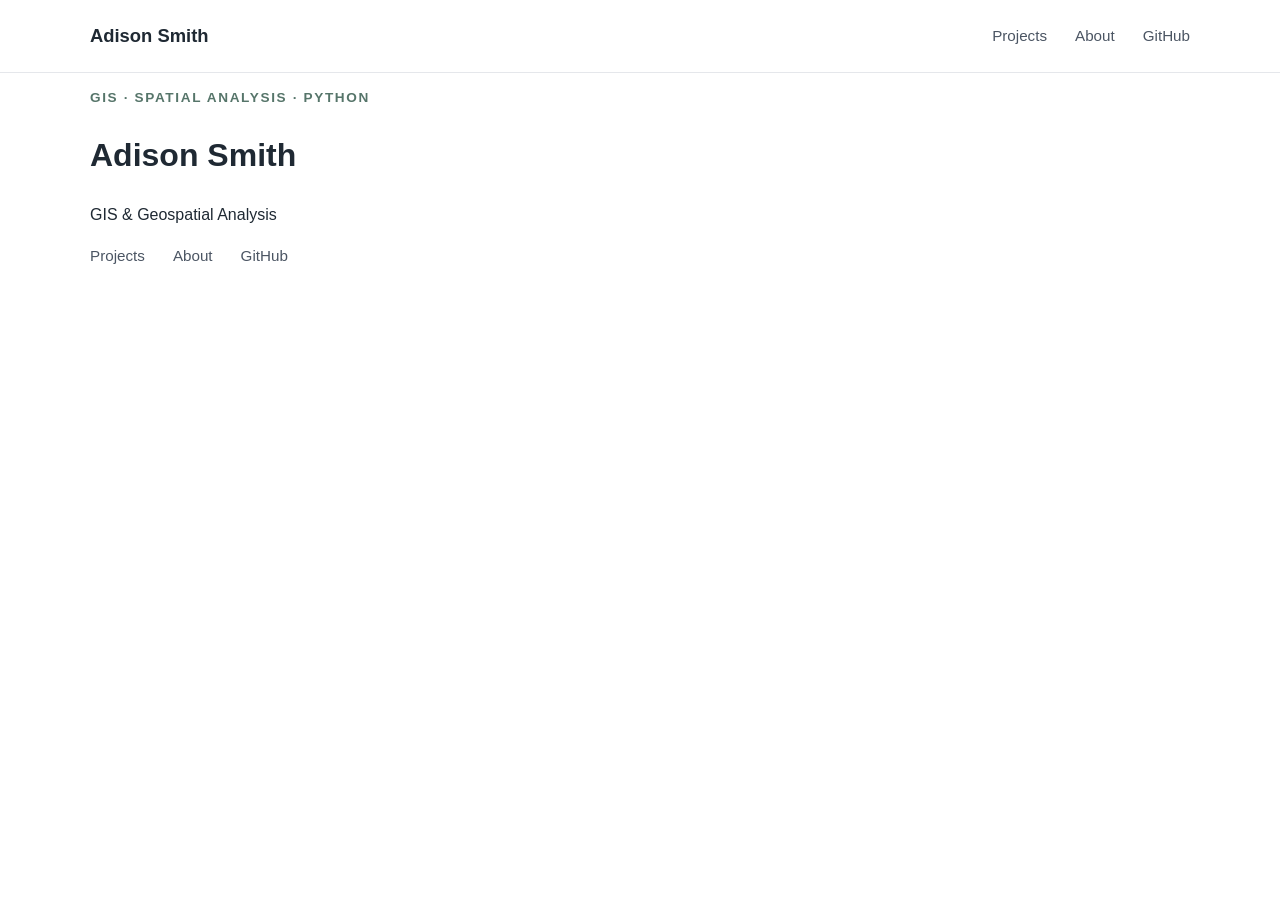
==== index.html @ 591f4def "Update index.html" ====
<!DOCTYPE html>
<html lang="en">

<head>
    <meta charset="UTF-8">
    <meta name="viewport" content="width=device-width, initial-scale=1.0">
    <meta name="description" content="Adison Smith GIS portfolio">
    <title>Adison Smith | GIS Portfolio</title>
    <link rel="stylesheet" href="style.css">
</head>

<body>

    <header class="site-header">
        <div class="container nav">

            <a href="index.html" class="logo">Adison Smith</a>

            <nav>
                <a href="projects.html">Projects</a>
                <a href="about.html">About</a>
                <a href="https://github.com/adisonsmith" target="_blank">GitHub</a>
            </nav>

        </div>
    </header>


    <main class="home">

        <div class="container home-content">

            <p class="eyebrow">
                GIS · Spatial Analysis · Python
            </p>

            <h1>
                Adison Smith
            </h1>

            <p class="home-title">
                GIS & Geospatial Analysis
            </p>

            <nav class="home-nav">
                <a href="projects.html">Projects</a>
                <a href="about.html">About</a>
                <a href="https://github.com/adisonsmith" target="_blank">GitHub</a>
            </nav>

        </div>

    </main>

</body>
</html>
---- style.css ----
/* ------------------------------
   BASIC RESET
------------------------------ */

* {
    box-sizing: border-box;
}

html {
    scroll-behavior: smooth;
}

body {
    margin: 0;
    font-family:
        -apple-system,
        BlinkMacSystemFont,
        "Segoe UI",
        Roboto,
        Helvetica,
        Arial,
        sans-serif;

    color: #1f2933;
    background: #ffffff;
    line-height: 1.6;
}

a {
    color: inherit;
}


/* ------------------------------
   LAYOUT
------------------------------ */

.container {
    width: min(1100px, 90%);
    margin: 0 auto;
}


/* ------------------------------
   HEADER
------------------------------ */

.site-header {
    border-bottom: 1px solid #e5e7eb;
    background: white;
}

.nav {
    min-height: 72px;

    display: flex;
    align-items: center;
    justify-content: space-between;
}

.logo {
    font-size: 1.15rem;
    font-weight: 700;
    text-decoration: none;
}

nav {
    display: flex;
    gap: 28px;
}

nav a {
    text-decoration: none;
    font-size: 0.95rem;
    color: #4b5563;
}

nav a:hover {
    color: #111827;
}


/* ------------------------------
   HERO
------------------------------ */

.hero {
    padding: 110px 0 120px;
    background: #f7f9fa;
}

.hero-content {
    max-width: 820px;
}

.eyebrow {
    margin-bottom: 15px;

    font-size: 0.85rem;
    font-weight: 700;
    letter-spacing: 0.12em;
    text-transform: uppercase;

    color: #56756a;
}

.hero h1 {
    margin: 0 0 25px;

    font-size: clamp(3rem, 8vw, 5.5rem);
    line-height: 1;
    letter-spacing: -0.04em;

    color: #17221e;
}

.hero-description {
    max-width: 700px;

    margin-bottom: 35px;

    font-size: 1.3rem;

    color: #53615c;
}

.hero-buttons {
    display: flex;
    flex-wrap: wrap;
    gap: 12px;
}


/* ------------------------------
   BUTTONS
------------------------------ */

.button {
    display: inline-block;

    padding: 12px 20px;

    border-radius: 6px;

    text-decoration: none;
    font-weight: 600;

    transition: 0.2s;
}

.primary-button {
    background: #294c40;
    color: white;
}

.primary-button:hover {
    background: #1d3930;
}

.secondary-button {
    border: 1px solid #cbd5d1;
    background: white;
}

.secondary-button:hover {
    background: #f1f5f3;
}


/* ------------------------------
   PROJECTS
------------------------------ */

.projects-section {
    padding: 100px 0;
}

.section-label {
    margin-bottom: 8px;

    font-size: 0.8rem;
    font-weight: 700;

    letter-spacing: 0.12em;
    text-transform: uppercase;

    color: #56756a;
}

.projects-section h2,
.about-section h2 {
    margin-top: 0;
    margin-bottom: 45px;

    font-size: 2.5rem;
    line-height: 1.15;
}

.project-grid {
    display: grid;

    grid-template-columns:
        repeat(2, minmax(0, 1fr));

    gap: 32px;
}

.project-card {
    overflow: hidden;

    border: 1px solid #e2e8e5;
    border-radius: 10px;

    background: white;

    transition:
        transform 0.2s,
        box-shadow 0.2s;
}

.project-card:hover {
    transform: translateY(-4px);

    box-shadow:
        0 12px 30px
        rgba(0, 0, 0, 0.08);
}

.project-image {
    width: 100%;
    aspect-ratio: 16 / 9;

    display: flex;
    align-items: center;
    justify-content: center;
}

.placeholder {
    background: #e8efec;
    color: #72827b;

    font-weight: 600;
}

.project-content {
    padding: 28px;
}

.project-type {
    margin: 0 0 10px;

    font-size: 0.78rem;
    font-weight: 700;

    letter-spacing: 0.05em;
    text-transform: uppercase;

    color: #638174;
}

.project-card h3 {
    margin: 0 0 12px;

    font-size: 1.45rem;
}

.project-card p {
    color: #5b665f;
}

.project-link {
    display: inline-block;
    margin-top: 10px;

    color: #294c40;

    text-decoration: none;
    font-weight: 700;
}

.project-link:hover {
    text-decoration: underline;
}


/* ------------------------------
   ABOUT
------------------------------ */

.about-section {
    padding: 100px 0;

    background: #f7f9fa;
}

.about-grid {
    display: grid;

    grid-template-columns:
        1fr 1.5fr;

    gap: 80px;
}

.about-text {
    font-size: 1.15rem;
}

.about-text p:first-child {
    margin-top: 0;
}


/* ------------------------------
   FOOTER
------------------------------ */

footer {
    padding: 35px 0;

    border-top: 1px solid #e5e7eb;
}

.footer-content {
    display: flex;
    justify-content: space-between;

    font-size: 0.9rem;

    color: #6b7280;
}

.footer-content a {
    text-decoration: none;
}

.footer-content a:hover {
    text-decoration: underline;
}


/* ------------------------------
   MOBILE
------------------------------ */

@media (max-width: 700px) {

    .nav {
        flex-direction: column;
        align-items: flex-start;

        padding: 20px 0;
        gap: 15px;
    }

    nav {
        gap: 18px;
    }

    .hero {
        padding: 75px 0 85px;
    }

    .hero h1 {
        font-size: 3.4rem;
    }

    .hero-description {
        font-size: 1.1rem;
    }

    .project-grid {
        grid-template-columns: 1fr;
    }

    .about-grid {
        grid-template-columns: 1fr;
        gap: 10px;
    }

    .footer-content {
        flex-direction: column;
        gap: 8px;
    }

}
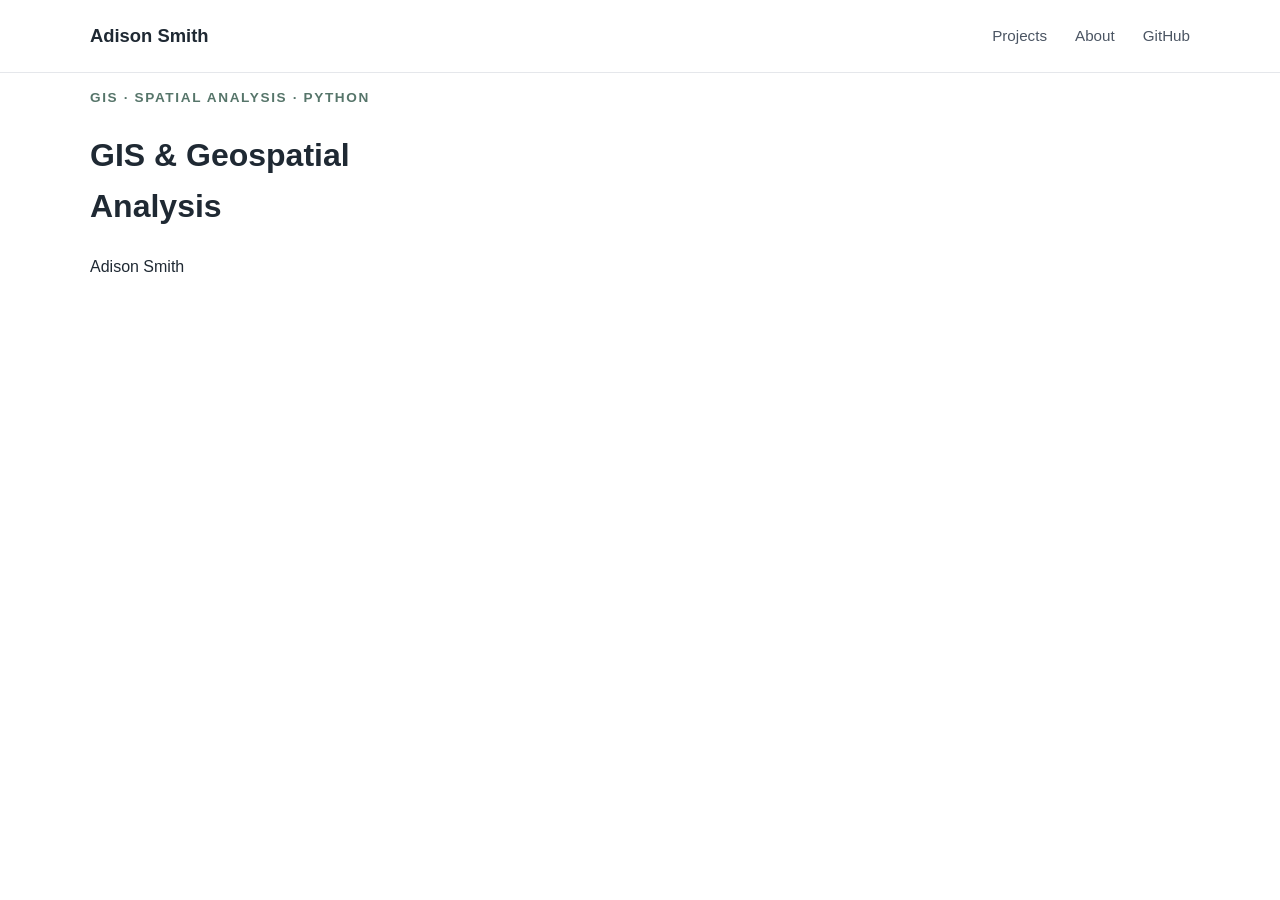
==== commit 9d5b25e8: "Update index.html" ====
--- a/index.html
+++ b/index.html
@@ -4,8 +4,10 @@
 <head>
     <meta charset="UTF-8">
     <meta name="viewport" content="width=device-width, initial-scale=1.0">
-    <meta name="description" content="Adison Smith GIS portfolio">
+    <meta name="description" content="Adison Smith GIS Portfolio">
+
     <title>Adison Smith | GIS Portfolio</title>
+
     <link rel="stylesheet" href="style.css">
 </head>
 
@@ -14,9 +16,11 @@
     <header class="site-header">
         <div class="container nav">
 
-            <a href="index.html" class="logo">Adison Smith</a>
+            <a href="index.html" class="logo">
+                Adison Smith
+            </a>
 
-            <nav>
+            <nav class="main-nav">
                 <a href="projects.html">Projects</a>
                 <a href="about.html">About</a>
                 <a href="https://github.com/adisonsmith" target="_blank">GitHub</a>
@@ -26,31 +30,27 @@
     </header>
 
 
-    <main class="home">
+    <main class="landing">
 
-        <div class="container home-content">
+        <div class="container landing-content">
 
             <p class="eyebrow">
-                GIS · Spatial Analysis · Python
+                GIS · SPATIAL ANALYSIS · PYTHON
             </p>
 
             <h1>
-                Adison Smith
+                GIS & Geospatial<br>
+                Analysis
             </h1>
 
-            <p class="home-title">
-                GIS & Geospatial Analysis
+            <p class="landing-description">
+                Adison Smith
             </p>
-
-            <nav class="home-nav">
-                <a href="projects.html">Projects</a>
-                <a href="about.html">About</a>
-                <a href="https://github.com/adisonsmith" target="_blank">GitHub</a>
-            </nav>
 
         </div>
 
     </main>
 
 </body>
+
 </html>
--- a/style.css
+++ b/style.css
@@ -384,3 +384,53 @@
     }
 
 }
+/* ------------------------------
+   HOME PAGE
+------------------------------ */
+
+.home {
+    min-height: calc(100vh - 73px);
+
+    display: flex;
+    align-items: center;
+
+    background: #f7f9fa;
+}
+
+.home-content {
+    max-width: 900px;
+}
+
+.home h1 {
+    margin: 0;
+
+    font-size: clamp(4rem, 10vw, 7rem);
+    line-height: 0.95;
+    letter-spacing: -0.05em;
+
+    color: #17221e;
+}
+
+.home-title {
+    margin: 22px 0 45px;
+
+    font-size: 1.5rem;
+    color: #53615c;
+}
+
+.home-nav {
+    display: flex;
+    gap: 30px;
+}
+
+.home-nav a {
+    font-size: 1.1rem;
+    font-weight: 600;
+
+    color: #294c40;
+    text-decoration: none;
+}
+
+.home-nav a:hover {
+    text-decoration: underline;
+}
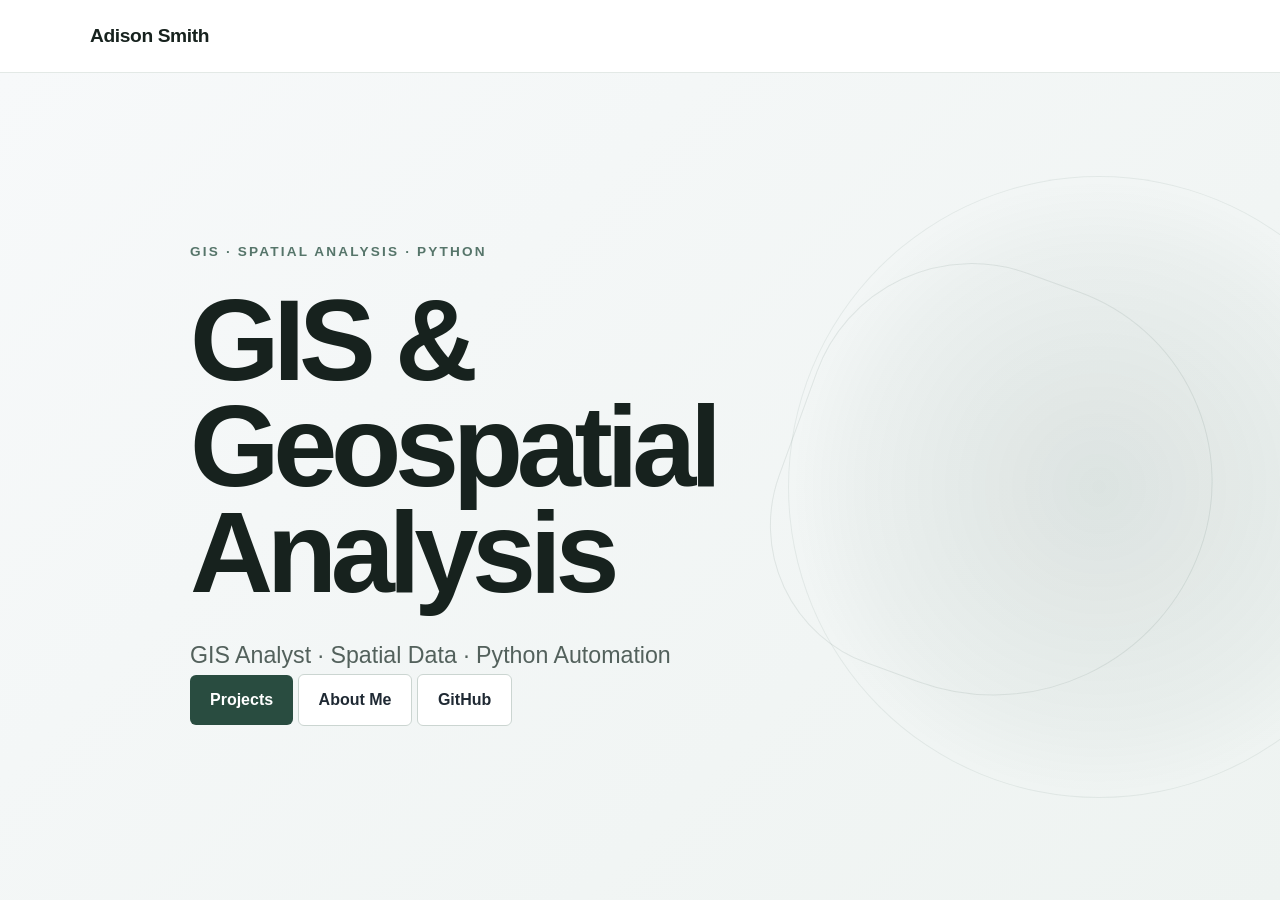
==== commit d88ee7b5: "Update index.html" ====
--- a/index.html
+++ b/index.html
@@ -4,29 +4,30 @@
 <head>
     <meta charset="UTF-8">
     <meta name="viewport" content="width=device-width, initial-scale=1.0">
-    <meta name="description" content="Adison Smith GIS Portfolio">
+
+    <meta
+        name="description"
+        content="Adison Smith GIS and geospatial analysis portfolio"
+    >
 
     <title>Adison Smith | GIS Portfolio</title>
 
     <link rel="stylesheet" href="style.css">
 </head>
 
+
 <body>
 
     <header class="site-header">
+
         <div class="container nav">
 
             <a href="index.html" class="logo">
                 Adison Smith
             </a>
 
-            <nav class="main-nav">
-                <a href="projects.html">Projects</a>
-                <a href="about.html">About</a>
-                <a href="https://github.com/adisonsmith" target="_blank">GitHub</a>
-            </nav>
+        </div>
 
-        </div>
     </header>
 
 
@@ -44,13 +45,41 @@
             </h1>
 
             <p class="landing-description">
-                Adison Smith
+                GIS Analyst · Spatial Data · Python Automation
             </p>
+
+
+            <div class="landing-buttons">
+
+                <a
+                    href="projects.html"
+                    class="button primary-button"
+                >
+                    Projects
+                </a>
+
+                <a
+                    href="about.html"
+                    class="button secondary-button"
+                >
+                    About Me
+                </a>
+
+                <a
+                    href="https://github.com/adisonsmith"
+                    target="_blank"
+                    class="button secondary-button"
+                >
+                    GitHub
+                </a>
+
+            </div>
 
         </div>
 
     </main>
 
+
 </body>
 
 </html>
--- a/style.css
+++ b/style.css
@@ -385,52 +385,184 @@
 
 }
 /* ------------------------------
-   HOME PAGE
------------------------------- */
-
-.home {
+   LANDING PAGE
+------------------------------ */
+
+.landing {
     min-height: calc(100vh - 73px);
-
     display: flex;
     align-items: center;
-
-    background: #f7f9fa;
-}
-
-.home-content {
+    position: relative;
+    overflow: hidden;
+    background:
+        linear-gradient(
+            135deg,
+            #f7f9fa 0%,
+            #eef3f1 100%
+        );
+}
+
+.landing::after {
+    content: "";
+    position: absolute;
+
+    width: 620px;
+    height: 620px;
+
+    right: -130px;
+    top: 50%;
+    transform: translateY(-50%);
+
+    border-radius: 50%;
+
+    background:
+        radial-gradient(
+            circle at center,
+            rgba(41, 76, 64, 0.10),
+            rgba(41, 76, 64, 0.03) 55%,
+            transparent 70%
+        );
+
+    border: 1px solid rgba(41, 76, 64, 0.08);
+}
+
+.landing::before {
+    content: "";
+
+    position: absolute;
+    width: 420px;
+    height: 420px;
+
+    right: 70px;
+    top: 50%;
+    transform: translateY(-50%) rotate(20deg);
+
+    border: 1px solid rgba(41, 76, 64, 0.14);
+    border-radius: 45% 55% 60% 40%;
+
+    opacity: 0.7;
+}
+
+.landing-content {
+    position: relative;
+    z-index: 2;
+
     max-width: 900px;
-}
-
-.home h1 {
+
+    padding-top: 20px;
+    padding-bottom: 40px;
+}
+
+.landing .eyebrow {
+    margin-bottom: 24px;
+
+    font-size: 0.85rem;
+    font-weight: 700;
+
+    letter-spacing: 0.16em;
+
+    color: #56756a;
+}
+
+.landing h1 {
     margin: 0;
 
-    font-size: clamp(4rem, 10vw, 7rem);
-    line-height: 0.95;
-    letter-spacing: -0.05em;
+    max-width: 780px;
+
+    font-size: clamp(4.5rem, 9vw, 7.5rem);
+    line-height: 0.92;
+    letter-spacing: -0.055em;
 
     color: #17221e;
 }
 
-.home-title {
-    margin: 22px 0 45px;
-
-    font-size: 1.5rem;
+.landing-description {
+    margin-top: 32px;
+    margin-bottom: 0;
+
+    font-size: 1.45rem;
+    font-weight: 500;
+
     color: #53615c;
 }
 
-.home-nav {
-    display: flex;
-    gap: 30px;
-}
-
-.home-nav a {
-    font-size: 1.1rem;
-    font-weight: 600;
-
-    color: #294c40;
-    text-decoration: none;
-}
-
-.home-nav a:hover {
-    text-decoration: underline;
-}
+
+/* ------------------------------
+   HEADER IMPROVEMENTS
+------------------------------ */
+
+.site-header {
+    position: relative;
+    z-index: 10;
+
+    border-bottom: 1px solid #e3e9e6;
+
+    background: rgba(255, 255, 255, 0.92);
+}
+
+.logo {
+    font-size: 1.2rem;
+    font-weight: 750;
+    letter-spacing: -0.02em;
+
+    color: #17221e;
+}
+
+.main-nav a {
+    position: relative;
+
+    font-size: 0.95rem;
+    font-weight: 500;
+
+    color: #46534e;
+}
+
+.main-nav a::after {
+    content: "";
+
+    position: absolute;
+
+    left: 0;
+    bottom: -6px;
+
+    width: 0;
+    height: 2px;
+
+    background: #294c40;
+
+    transition: width 0.2s ease;
+}
+
+.main-nav a:hover::after {
+    width: 100%;
+}
+
+
+/* ------------------------------
+   MOBILE LANDING PAGE
+------------------------------ */
+
+@media (max-width: 700px) {
+
+    .landing {
+        align-items: flex-start;
+        padding-top: 90px;
+    }
+
+    .landing h1 {
+        font-size: clamp(3.8rem, 18vw, 5.5rem);
+    }
+
+    .landing::after {
+        width: 380px;
+        height: 380px;
+
+        right: -210px;
+        top: 65%;
+    }
+
+    .landing::before {
+        display: none;
+    }
+
+}
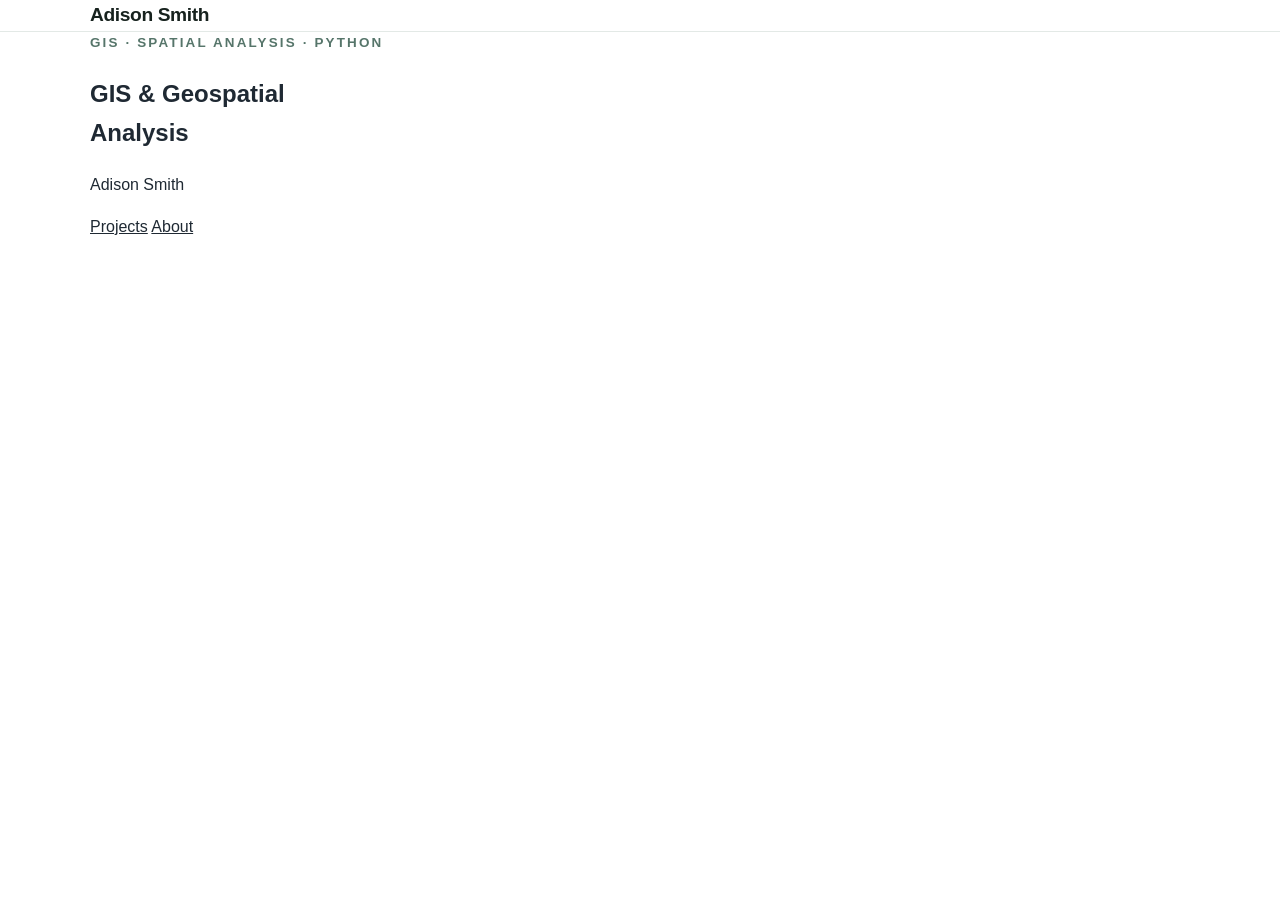
==== commit a57e67b9: "Update index.html" ====
--- a/index.html
+++ b/index.html
@@ -30,10 +30,13 @@
 
     </header>
 
+<main>
 
-    <main class="landing">
+    <section class="home-hero">
 
-        <div class="container landing-content">
+        <div class="home-hero-overlay"></div>
+
+        <div class="container home-hero-content">
 
             <p class="eyebrow">
                 GIS · SPATIAL ANALYSIS · PYTHON
@@ -44,40 +47,20 @@
                 Analysis
             </h1>
 
-            <p class="landing-description">
-                GIS Analyst · Spatial Data · Python Automation
+            <p class="home-name">
+                Adison Smith
             </p>
 
-
-            <div class="landing-buttons">
-
-                <a
-                    href="projects.html"
-                    class="button primary-button"
-                >
-                    Projects
-                </a>
-
-                <a
-                    href="about.html"
-                    class="button secondary-button"
-                >
-                    About Me
-                </a>
-
-                <a
-                    href="https://github.com/adisonsmith"
-                    target="_blank"
-                    class="button secondary-button"
-                >
-                    GitHub
-                </a>
-
-            </div>
+            <nav class="home-nav">
+                <a href="projects.html">Projects</a>
+                <a href="about.html">About</a>
+            </nav>
 
         </div>
 
-    </main>
+    </section>
+
+</main>
 
 
 </body>
--- a/style.css
+++ b/style.css
@@ -1,6 +1,6 @@
-/* ------------------------------
-   BASIC RESET
------------------------------- */
+/* ----------------------------------
+   RESET
+---------------------------------- */
 
 * {
     box-sizing: border-box;
@@ -12,6 +12,7 @@
 
 body {
     margin: 0;
+
     font-family:
         -apple-system,
         BlinkMacSystemFont,
@@ -23,6 +24,7 @@
 
     color: #1f2933;
     background: #ffffff;
+
     line-height: 1.6;
 }
 
@@ -31,9 +33,9 @@
 }
 
 
-/* ------------------------------
-   LAYOUT
------------------------------- */
+/* ----------------------------------
+   GENERAL LAYOUT
+---------------------------------- */
 
 .container {
     width: min(1100px, 90%);
@@ -41,17 +43,18 @@
 }
 
 
-/* ------------------------------
+/* ----------------------------------
    HEADER
------------------------------- */
+---------------------------------- */
 
 .site-header {
-    border-bottom: 1px solid #e5e7eb;
-    background: white;
-}
-
-.nav {
-    min-height: 72px;
+    border-bottom: 1px solid #e3e9e6;
+
+    background: rgba(255, 255, 255, 0.96);
+}
+
+.header-inner {
+    min-height: 74px;
 
     display: flex;
     align-items: center;
@@ -59,341 +62,79 @@
 }
 
 .logo {
-    font-size: 1.15rem;
+    font-size: 1.2rem;
     font-weight: 700;
+
+    letter-spacing: -0.02em;
+
     text-decoration: none;
-}
-
-nav {
-    display: flex;
-    gap: 28px;
-}
-
-nav a {
-    text-decoration: none;
-    font-size: 0.95rem;
-    color: #4b5563;
-}
-
-nav a:hover {
-    color: #111827;
-}
-
-
-/* ------------------------------
-   HERO
------------------------------- */
-
-.hero {
-    padding: 110px 0 120px;
-    background: #f7f9fa;
-}
-
-.hero-content {
-    max-width: 820px;
-}
-
-.eyebrow {
-    margin-bottom: 15px;
-
-    font-size: 0.85rem;
-    font-weight: 700;
-    letter-spacing: 0.12em;
-    text-transform: uppercase;
-
-    color: #56756a;
-}
-
-.hero h1 {
-    margin: 0 0 25px;
-
-    font-size: clamp(3rem, 8vw, 5.5rem);
-    line-height: 1;
-    letter-spacing: -0.04em;
 
     color: #17221e;
 }
 
-.hero-description {
-    max-width: 700px;
-
-    margin-bottom: 35px;
-
-    font-size: 1.3rem;
-
-    color: #53615c;
-}
-
-.hero-buttons {
-    display: flex;
-    flex-wrap: wrap;
-    gap: 12px;
-}
-
-
-/* ------------------------------
-   BUTTONS
------------------------------- */
-
-.button {
-    display: inline-block;
-
-    padding: 12px 20px;
-
-    border-radius: 6px;
-
-    text-decoration: none;
-    font-weight: 600;
-
-    transition: 0.2s;
-}
-
-.primary-button {
-    background: #294c40;
-    color: white;
-}
-
-.primary-button:hover {
-    background: #1d3930;
-}
-
-.secondary-button {
-    border: 1px solid #cbd5d1;
-    background: white;
-}
-
-.secondary-button:hover {
-    background: #f1f5f3;
-}
-
-
-/* ------------------------------
-   PROJECTS
------------------------------- */
-
-.projects-section {
-    padding: 100px 0;
-}
-
-.section-label {
-    margin-bottom: 8px;
-
-    font-size: 0.8rem;
-    font-weight: 700;
-
-    letter-spacing: 0.12em;
-    text-transform: uppercase;
-
-    color: #56756a;
-}
-
-.projects-section h2,
-.about-section h2 {
-    margin-top: 0;
-    margin-bottom: 45px;
-
-    font-size: 2.5rem;
-    line-height: 1.15;
-}
-
-.project-grid {
-    display: grid;
-
-    grid-template-columns:
-        repeat(2, minmax(0, 1fr));
-
-    gap: 32px;
-}
-
-.project-card {
-    overflow: hidden;
-
-    border: 1px solid #e2e8e5;
-    border-radius: 10px;
-
-    background: white;
-
-    transition:
-        transform 0.2s,
-        box-shadow 0.2s;
-}
-
-.project-card:hover {
-    transform: translateY(-4px);
-
-    box-shadow:
-        0 12px 30px
-        rgba(0, 0, 0, 0.08);
-}
-
-.project-image {
-    width: 100%;
-    aspect-ratio: 16 / 9;
-
+
+/* ----------------------------------
+   NAVIGATION
+---------------------------------- */
+
+.main-nav {
     display: flex;
     align-items: center;
-    justify-content: center;
-}
-
-.placeholder {
-    background: #e8efec;
-    color: #72827b;
-
+
+    gap: 30px;
+}
+
+.main-nav a {
+    position: relative;
+
+    font-size: 0.95rem;
+    font-weight: 500;
+
+    color: #53615c;
+
+    text-decoration: none;
+
+    transition: color 0.2s ease;
+}
+
+.main-nav a:hover {
+    color: #17221e;
+}
+
+.main-nav a.active {
+    color: #17221e;
     font-weight: 600;
 }
 
-.project-content {
-    padding: 28px;
-}
-
-.project-type {
-    margin: 0 0 10px;
-
-    font-size: 0.78rem;
-    font-weight: 700;
-
-    letter-spacing: 0.05em;
-    text-transform: uppercase;
-
-    color: #638174;
-}
-
-.project-card h3 {
-    margin: 0 0 12px;
-
-    font-size: 1.45rem;
-}
-
-.project-card p {
-    color: #5b665f;
-}
-
-.project-link {
-    display: inline-block;
-    margin-top: 10px;
-
-    color: #294c40;
-
-    text-decoration: none;
-    font-weight: 700;
-}
-
-.project-link:hover {
-    text-decoration: underline;
-}
-
-
-/* ------------------------------
-   ABOUT
------------------------------- */
-
-.about-section {
-    padding: 100px 0;
-
-    background: #f7f9fa;
-}
-
-.about-grid {
-    display: grid;
-
-    grid-template-columns:
-        1fr 1.5fr;
-
-    gap: 80px;
-}
-
-.about-text {
-    font-size: 1.15rem;
-}
-
-.about-text p:first-child {
-    margin-top: 0;
-}
-
-
-/* ------------------------------
-   FOOTER
------------------------------- */
-
-footer {
-    padding: 35px 0;
-
-    border-top: 1px solid #e5e7eb;
-}
-
-.footer-content {
-    display: flex;
-    justify-content: space-between;
-
-    font-size: 0.9rem;
-
-    color: #6b7280;
-}
-
-.footer-content a {
-    text-decoration: none;
-}
-
-.footer-content a:hover {
-    text-decoration: underline;
-}
-
-
-/* ------------------------------
-   MOBILE
------------------------------- */
-
-@media (max-width: 700px) {
-
-    .nav {
-        flex-direction: column;
-        align-items: flex-start;
-
-        padding: 20px 0;
-        gap: 15px;
-    }
-
-    nav {
-        gap: 18px;
-    }
-
-    .hero {
-        padding: 75px 0 85px;
-    }
-
-    .hero h1 {
-        font-size: 3.4rem;
-    }
-
-    .hero-description {
-        font-size: 1.1rem;
-    }
-
-    .project-grid {
-        grid-template-columns: 1fr;
-    }
-
-    .about-grid {
-        grid-template-columns: 1fr;
-        gap: 10px;
-    }
-
-    .footer-content {
-        flex-direction: column;
-        gap: 8px;
-    }
-
-}
-/* ------------------------------
-   LANDING PAGE
------------------------------- */
+.main-nav a.active::after {
+    content: "";
+
+    position: absolute;
+
+    left: 0;
+    right: 0;
+    bottom: -8px;
+
+    height: 2px;
+
+    background: #294c40;
+}
+
+
+/* ----------------------------------
+   HOMEPAGE
+---------------------------------- */
 
 .landing {
-    min-height: calc(100vh - 73px);
+    min-height: calc(100vh - 74px);
+
     display: flex;
     align-items: center;
+
     position: relative;
+
     overflow: hidden;
+
     background:
         linear-gradient(
             135deg,
@@ -404,62 +145,72 @@
 
 .landing::after {
     content: "";
+
     position: absolute;
 
-    width: 620px;
-    height: 620px;
-
-    right: -130px;
+    width: 650px;
+    height: 650px;
+
+    right: -140px;
     top: 50%;
+
     transform: translateY(-50%);
 
     border-radius: 50%;
+
+    border: 1px solid rgba(41, 76, 64, 0.10);
 
     background:
         radial-gradient(
             circle at center,
-            rgba(41, 76, 64, 0.10),
-            rgba(41, 76, 64, 0.03) 55%,
-            transparent 70%
+            rgba(41, 76, 64, 0.11),
+            rgba(41, 76, 64, 0.035) 55%,
+            transparent 72%
         );
-
-    border: 1px solid rgba(41, 76, 64, 0.08);
 }
 
 .landing::before {
     content: "";
 
     position: absolute;
+
     width: 420px;
     height: 420px;
 
-    right: 70px;
+    right: 80px;
     top: 50%;
-    transform: translateY(-50%) rotate(20deg);
-
-    border: 1px solid rgba(41, 76, 64, 0.14);
-    border-radius: 45% 55% 60% 40%;
-
-    opacity: 0.7;
+
+    transform:
+        translateY(-50%)
+        rotate(18deg);
+
+    border: 1px solid rgba(41, 76, 64, 0.15);
+
+    border-radius:
+        43% 57%
+        58% 42%;
+
+    opacity: 0.75;
 }
 
 .landing-content {
     position: relative;
     z-index: 2;
 
-    max-width: 900px;
+    max-width: 850px;
 
     padding-top: 20px;
     padding-bottom: 40px;
 }
 
-.landing .eyebrow {
-    margin-bottom: 24px;
-
-    font-size: 0.85rem;
+.eyebrow {
+    margin: 0 0 22px;
+
+    font-size: 0.84rem;
     font-weight: 700;
 
     letter-spacing: 0.16em;
+    text-transform: uppercase;
 
     color: #56756a;
 }
@@ -467,102 +218,701 @@
 .landing h1 {
     margin: 0;
 
-    max-width: 780px;
-
-    font-size: clamp(4.5rem, 9vw, 7.5rem);
-    line-height: 0.92;
+    max-width: 800px;
+
+    font-size:
+        clamp(
+            4.2rem,
+            8vw,
+            7rem
+        );
+
+    line-height: 0.94;
+
     letter-spacing: -0.055em;
 
     color: #17221e;
 }
 
 .landing-description {
-    margin-top: 32px;
+    margin-top: 30px;
     margin-bottom: 0;
 
+    font-size: 1.3rem;
+    font-weight: 400;
+
+    color: #53615c;
+}
+
+.landing-buttons {
+    display: flex;
+    flex-wrap: wrap;
+
+    gap: 12px;
+
+    margin-top: 36px;
+}
+
+
+/* ----------------------------------
+   BUTTONS
+---------------------------------- */
+
+.button {
+    display: inline-block;
+
+    padding: 13px 24px;
+
+    border-radius: 6px;
+
+    font-size: 0.95rem;
+    font-weight: 600;
+
+    text-decoration: none;
+
+    transition:
+        background 0.2s,
+        border 0.2s,
+        transform 0.2s;
+}
+
+.primary-button {
+    background: #294c40;
+    color: #ffffff;
+
+    border: 1px solid #294c40;
+}
+
+.primary-button:hover {
+    background: #1d3930;
+
+    transform: translateY(-2px);
+}
+
+.secondary-button {
+    background: rgba(255, 255, 255, 0.75);
+
+    color: #294c40;
+
+    border: 1px solid #c4d0cb;
+}
+
+.secondary-button:hover {
+    background: #ffffff;
+
+    border-color: #879b92;
+
+    transform: translateY(-2px);
+}
+
+
+/* ----------------------------------
+   PROJECTS PAGE
+---------------------------------- */
+
+.projects-page {
+    padding: 90px 0 120px;
+}
+
+.page-heading {
+    max-width: 700px;
+
+    margin-bottom: 55px;
+}
+
+.page-heading h1 {
+    margin: 0 0 18px;
+
+    font-size:
+        clamp(
+            3.5rem,
+            7vw,
+            5rem
+        );
+
+    line-height: 1;
+
+    letter-spacing: -0.045em;
+
+    color: #17221e;
+}
+
+.page-description {
+    margin: 0;
+
+    font-size: 1.2rem;
+
+    color: #5b665f;
+}
+
+
+/* ----------------------------------
+   PROJECT GRID
+---------------------------------- */
+
+.project-grid {
+    display: grid;
+
+    grid-template-columns:
+        repeat(2, minmax(0, 1fr));
+
+    gap: 32px;
+}
+
+
+/* ----------------------------------
+   PROJECT CARD
+---------------------------------- */
+
+.project-card {
+    overflow: hidden;
+
+    border: 1px solid #e2e8e5;
+    border-radius: 10px;
+
+    background: #ffffff;
+
+    transition:
+        transform 0.2s ease,
+        box-shadow 0.2s ease;
+}
+
+.project-card:hover {
+    transform: translateY(-4px);
+
+    box-shadow:
+        0 12px 30px
+        rgba(0, 0, 0, 0.08);
+}
+
+
+/* ----------------------------------
+   PROJECT IMAGE
+---------------------------------- */
+
+.project-image-link {
+    display: block;
+
+    overflow: hidden;
+
+    text-decoration: none;
+}
+
+.project-image {
+    width: 100%;
+
+    aspect-ratio: 16 / 9;
+
+    display: flex;
+    align-items: center;
+    justify-content: center;
+
+    transition: transform 0.3s ease;
+}
+
+.project-card:hover .project-image {
+    transform: scale(1.025);
+}
+
+.project-thumbnail {
+    display: block;
+
+    width: 100%;
+
+    aspect-ratio: 16 / 9;
+
+    object-fit: cover;
+
+    transition: transform 0.3s ease;
+}
+
+.project-card:hover .project-thumbnail {
+    transform: scale(1.025);
+}
+
+.placeholder {
+    background: #e8efec;
+
+    color: #72827b;
+
+    font-weight: 600;
+}
+
+
+/* ----------------------------------
+   PROJECT CONTENT
+---------------------------------- */
+
+.project-content {
+    padding: 28px;
+}
+
+.project-type {
+    margin: 0 0 10px;
+
+    font-size: 0.75rem;
+    font-weight: 700;
+
+    letter-spacing: 0.07em;
+
+    color: #638174;
+}
+
+.project-card h2 {
+    margin: 0 0 12px;
+
     font-size: 1.45rem;
-    font-weight: 500;
-
-    color: #53615c;
-}
-
-
-/* ------------------------------
-   HEADER IMPROVEMENTS
------------------------------- */
-
-.site-header {
-    position: relative;
-    z-index: 10;
-
-    border-bottom: 1px solid #e3e9e6;
-
-    background: rgba(255, 255, 255, 0.92);
-}
-
-.logo {
-    font-size: 1.2rem;
-    font-weight: 750;
-    letter-spacing: -0.02em;
-
+    line-height: 1.25;
+
+    color: #1f2933;
+}
+
+.project-card p {
+    color: #5b665f;
+}
+
+.project-link {
+    display: inline-block;
+
+    margin-top: 10px;
+
+    color: #294c40;
+
+    text-decoration: none;
+    font-weight: 700;
+}
+
+.project-link:hover {
+    text-decoration: underline;
+}
+
+
+/* ----------------------------------
+   INTERACTIVE MAP
+---------------------------------- */
+
+.map-container {
+    width: 100%;
+
+    margin: 40px 0;
+
+    overflow: hidden;
+
+    border: 1px solid #dce5e1;
+    border-radius: 10px;
+
+    background: #e8efec;
+}
+
+.map-container iframe {
+    display: block;
+
+    width: 100%;
+    height: 650px;
+
+    border: none;
+}
+
+
+/* ----------------------------------
+   FOOTER
+---------------------------------- */
+
+.site-footer {
+    border-top: 1px solid #e3e9e6;
+
+    padding: 30px 0;
+}
+
+.footer-inner {
+    display: flex;
+    align-items: center;
+    justify-content: space-between;
+
+    font-size: 0.9rem;
+
+    color: #6b7280;
+}
+
+.footer-inner p {
+    margin: 0;
+}
+
+.footer-inner a {
+    text-decoration: none;
+}
+
+.footer-inner a:hover {
     color: #17221e;
 }
 
-.main-nav a {
-    position: relative;
-
-    font-size: 0.95rem;
-    font-weight: 500;
-
-    color: #46534e;
-}
-
-.main-nav a::after {
-    content: "";
-
-    position: absolute;
-
-    left: 0;
-    bottom: -6px;
-
-    width: 0;
-    height: 2px;
-
-    background: #294c40;
-
-    transition: width 0.2s ease;
-}
-
-.main-nav a:hover::after {
-    width: 100%;
-}
-
-
-/* ------------------------------
-   MOBILE LANDING PAGE
------------------------------- */
+
+/* ----------------------------------
+   MOBILE
+---------------------------------- */
 
 @media (max-width: 700px) {
 
+    .header-inner {
+        min-height: auto;
+
+        flex-direction: column;
+        align-items: flex-start;
+
+        gap: 14px;
+
+        padding-top: 18px;
+        padding-bottom: 18px;
+    }
+
+    .main-nav {
+        gap: 20px;
+    }
+
     .landing {
+        min-height: auto;
+
         align-items: flex-start;
-        padding-top: 90px;
+
+        padding-top: 85px;
+        padding-bottom: 85px;
     }
 
     .landing h1 {
-        font-size: clamp(3.8rem, 18vw, 5.5rem);
+        font-size:
+            clamp(
+                3.5rem,
+                17vw,
+                5rem
+            );
+    }
+
+    .landing-description {
+        font-size: 1.1rem;
     }
 
     .landing::after {
         width: 380px;
         height: 380px;
 
-        right: -210px;
-        top: 65%;
+        right: -230px;
+        top: 70%;
     }
 
     .landing::before {
         display: none;
     }
 
-}
+    .project-grid {
+        grid-template-columns: 1fr;
+    }
+
+    .projects-page {
+        padding: 65px 0 90px;
+    }
+
+    .map-container iframe {
+        height: 450px;
+    }
+
+    .footer-inner {
+        flex-direction: column;
+        align-items: flex-start;
+
+        gap: 8px;
+    }
+
+}
+/* ==================================
+   PROJECT DETAIL PAGE
+================================== */
+
+.project-detail {
+    padding: 75px 0 110px;
+}
+
+
+/* Project heading */
+
+.project-header {
+    max-width: 850px;
+
+    margin-bottom: 55px;
+}
+
+.back-link {
+    display: inline-block;
+
+    margin-bottom: 45px;
+
+    color: #638174;
+
+    font-size: 0.9rem;
+    font-weight: 600;
+
+    text-decoration: none;
+}
+
+.back-link:hover {
+    color: #294c40;
+}
+
+.project-header h1 {
+    margin: 0;
+
+    font-size: clamp(3.5rem, 7vw, 5.5rem);
+
+    line-height: 0.98;
+
+    letter-spacing: -0.05em;
+
+    color: #17221e;
+}
+
+.project-intro {
+    max-width: 700px;
+
+    margin: 28px 0 0;
+
+    font-size: 1.3rem;
+
+    color: #5b665f;
+}
+
+
+/* Project metadata */
+
+.project-meta {
+    display: grid;
+
+    grid-template-columns: repeat(3, 1fr);
+
+    gap: 40px;
+
+    padding: 30px 0;
+
+    border-top: 1px solid #dce5e1;
+    border-bottom: 1px solid #dce5e1;
+}
+
+.project-meta p {
+    margin: 5px 0 0;
+
+    color: #35413c;
+}
+
+.meta-label {
+    font-size: 0.72rem;
+
+    font-weight: 700;
+
+    letter-spacing: 0.1em;
+
+    text-transform: uppercase;
+
+    color: #718079;
+}
+
+
+/* General project sections */
+
+.project-section {
+    padding: 80px 0;
+
+    border-bottom: 1px solid #e3e9e6;
+}
+
+.project-section h2 {
+    margin: 0 0 25px;
+
+    font-size: 2.2rem;
+
+    letter-spacing: -0.03em;
+
+    color: #17221e;
+}
+
+.project-text {
+    max-width: 750px;
+
+    font-size: 1.1rem;
+
+    color: #53615c;
+}
+
+.project-text p:first-child {
+    margin-top: 0;
+}
+
+
+/* Map heading */
+
+.section-heading {
+    display: grid;
+
+    grid-template-columns: 1fr 1fr;
+
+    gap: 60px;
+
+    align-items: end;
+
+    margin-bottom: 35px;
+}
+
+.section-heading h2 {
+    margin-bottom: 0;
+}
+
+.section-heading > p {
+    margin: 0;
+
+    color: #5b665f;
+}
+
+
+/* Interactive map */
+
+.map-container {
+    width: 100%;
+
+    overflow: hidden;
+
+    border: 1px solid #dce5e1;
+
+    border-radius: 10px;
+
+    background: #e8efec;
+}
+
+.map-container iframe {
+    display: block;
+
+    width: 100%;
+    height: 650px;
+
+    border: none;
+}
+
+
+/* Methods */
+
+.methods-grid {
+    display: grid;
+
+    grid-template-columns: repeat(3, 1fr);
+
+    gap: 45px;
+}
+
+.method {
+    padding-top: 20px;
+
+    border-top: 2px solid #dce5e1;
+}
+
+.method-number {
+    display: block;
+
+    margin-bottom: 20px;
+
+    font-size: 0.8rem;
+
+    font-weight: 700;
+
+    color: #638174;
+}
+
+.method h3 {
+    margin: 0 0 10px;
+
+    font-size: 1.2rem;
+
+    color: #17221e;
+}
+
+.method p {
+    margin: 0;
+
+    color: #5b665f;
+}
+
+
+/* Skill tags */
+
+.skill-list {
+    display: flex;
+
+    flex-wrap: wrap;
+
+    gap: 10px;
+}
+
+.skill-list span {
+    padding: 8px 14px;
+
+    border: 1px solid #cdd8d3;
+
+    border-radius: 100px;
+
+    background: #f7f9f8;
+
+    font-size: 0.9rem;
+
+    color: #405049;
+}
+
+
+/* Bottom navigation */
+
+.project-bottom-nav {
+    padding-top: 60px;
+}
+
+.project-bottom-nav a {
+    color: #294c40;
+
+    font-weight: 700;
+
+    text-decoration: none;
+}
+
+.project-bottom-nav a:hover {
+    text-decoration: underline;
+}
+
+
+/* Mobile */
+
+@media (max-width: 700px) {
+
+    .project-detail {
+        padding: 50px 0 80px;
+    }
+
+    .project-meta {
+        grid-template-columns: 1fr;
+
+        gap: 20px;
+    }
+
+    .project-section {
+        padding: 55px 0;
+    }
+
+    .section-heading {
+        grid-template-columns: 1fr;
+
+        gap: 15px;
+    }
+
+    .methods-grid {
+        grid-template-columns: 1fr;
+
+        gap: 35px;
+    }
+
+    .map-container iframe {
+        height: 450px;
+    }
+
+}
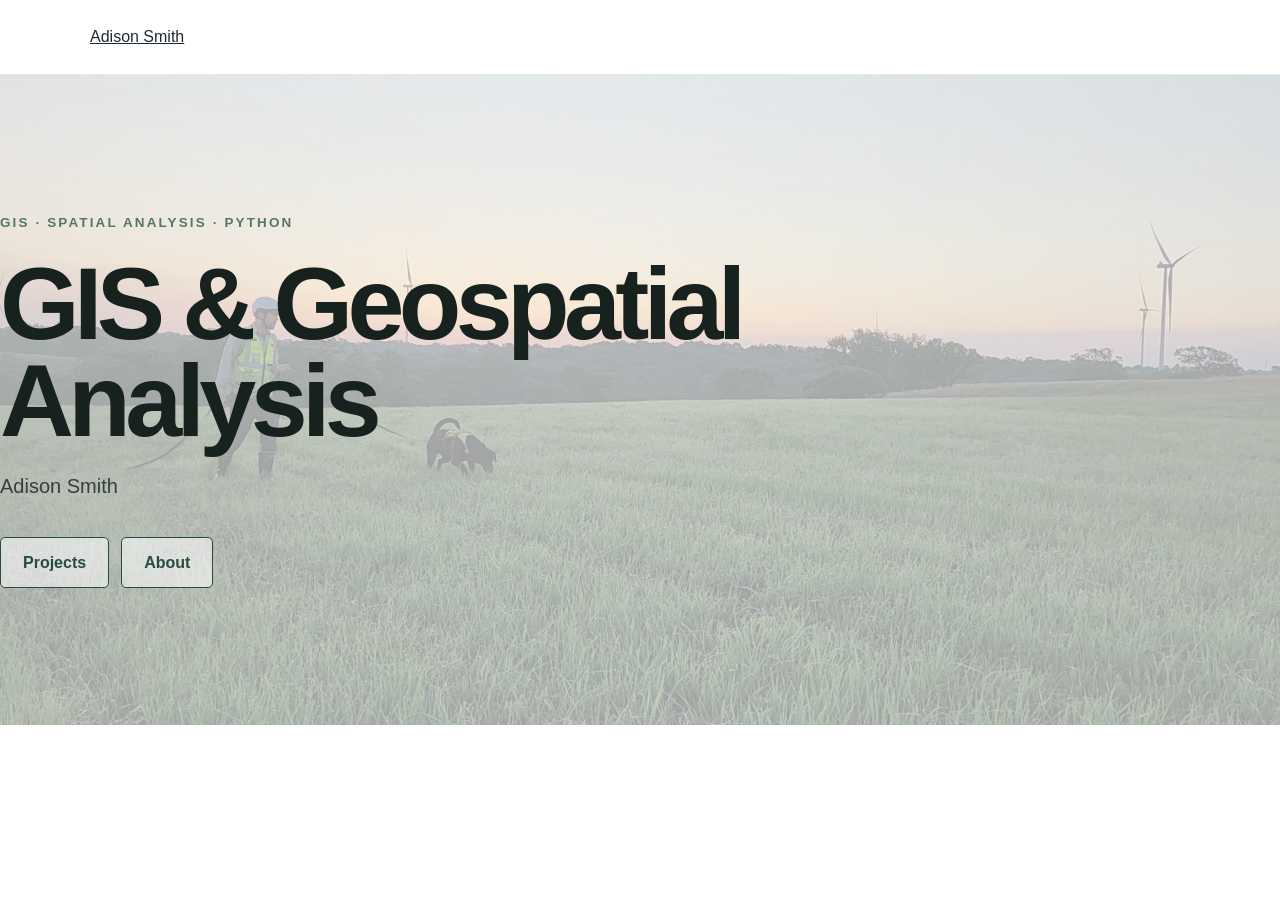
==== commit 21773b02: "Update index.html" ====
--- a/index.html
+++ b/index.html
@@ -5,63 +5,58 @@
     <meta charset="UTF-8">
     <meta name="viewport" content="width=device-width, initial-scale=1.0">
 
-    <meta
-        name="description"
-        content="Adison Smith GIS and geospatial analysis portfolio"
-    >
-
     <title>Adison Smith | GIS Portfolio</title>
 
     <link rel="stylesheet" href="style.css">
 </head>
 
-
 <body>
 
     <header class="site-header">
-
-        <div class="container nav">
-
-            <a href="index.html" class="logo">
-                Adison Smith
-            </a>
-
+        <div class="container header-inner">
+            <a href="index.html" class="site-name">Adison Smith</a>
         </div>
-
     </header>
 
-<main>
 
-    <section class="home-hero">
+    <main>
 
-        <div class="home-hero-overlay"></div>
+        <section class="home-hero">
 
-        <div class="container home-hero-content">
+            <div class="home-hero-overlay"></div>
 
-            <p class="eyebrow">
-                GIS · SPATIAL ANALYSIS · PYTHON
-            </p>
+            <div class="container home-hero-content">
 
-            <h1>
-                GIS & Geospatial<br>
-                Analysis
-            </h1>
+                <p class="eyebrow">
+                    GIS · SPATIAL ANALYSIS · PYTHON
+                </p>
 
-            <p class="home-name">
-                Adison Smith
-            </p>
+                <h1>
+                    GIS &amp; Geospatial<br>
+                    Analysis
+                </h1>
 
-            <nav class="home-nav">
-                <a href="projects.html">Projects</a>
-                <a href="about.html">About</a>
-            </nav>
+                <p class="home-name">
+                    Adison Smith
+                </p>
 
-        </div>
+                <nav class="home-nav">
 
-    </section>
+                    <a href="projects.html">
+                        Projects
+                    </a>
 
-</main>
+                    <a href="about.html">
+                        About
+                    </a>
 
+                </nav>
+
+            </div>
+
+        </section>
+
+    </main>
 
 </body>
 
--- a/style.css
+++ b/style.css
@@ -916,3 +916,93 @@
     }
 
 }
+/* FULL-WIDTH HOMEPAGE BANNER */
+
+.home-hero {
+    position: relative;
+
+    width: 100%;
+    min-height: 650px;
+
+    display: flex;
+    align-items: center;
+
+    background-image: url("photos/wind_farm.JPG");
+    background-size: cover;
+    background-position: center;
+
+    overflow: hidden;
+}
+
+
+/* Fade over entire image */
+
+.home-hero-overlay {
+    position: absolute;
+    inset: 0;
+
+    background: rgba(245, 248, 246, 0.65);
+}
+
+
+/* Text stays aligned with rest of website */
+
+.home-hero-content {
+    position: relative;
+    z-index: 1;
+
+    width: 100%;
+}
+
+
+.home-hero h1 {
+    max-width: 800px;
+
+    margin: 15px 0 20px;
+
+    font-size: clamp(4rem, 8vw, 7rem);
+
+    line-height: 0.95;
+
+    letter-spacing: -0.055em;
+
+    color: #17221e;
+}
+
+
+.home-name {
+    margin: 0 0 35px;
+
+    font-size: 1.25rem;
+
+    color: #35413c;
+}
+
+
+.home-nav {
+    display: flex;
+    gap: 12px;
+}
+
+
+.home-nav a {
+    padding: 12px 22px;
+
+    border: 1px solid #294c40;
+    border-radius: 5px;
+
+    background: rgba(255, 255, 255, 0.55);
+
+    color: #294c40;
+
+    font-weight: 600;
+    text-decoration: none;
+
+    transition: 0.2s ease;
+}
+
+
+.home-nav a:hover {
+    background: #294c40;
+    color: white;
+}
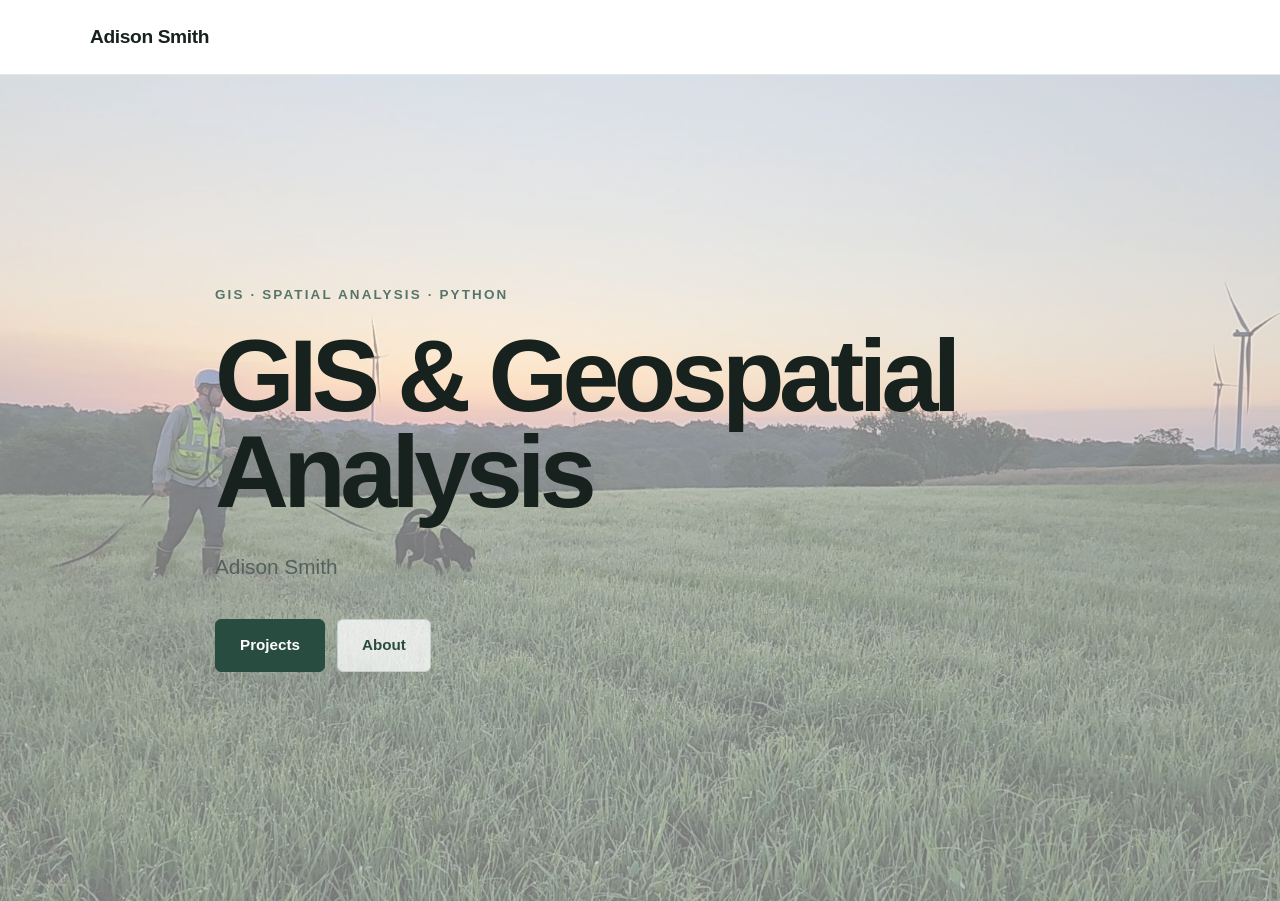
==== commit c5f1d206: "Update index.html" ====
--- a/index.html
+++ b/index.html
@@ -13,19 +13,23 @@
 <body>
 
     <header class="site-header">
+
         <div class="container header-inner">
-            <a href="index.html" class="site-name">Adison Smith</a>
+
+            <a href="index.html" class="logo">
+                Adison Smith
+            </a>
+
         </div>
+
     </header>
 
 
     <main>
 
-        <section class="home-hero">
+        <section class="landing">
 
-            <div class="home-hero-overlay"></div>
-
-            <div class="container home-hero-content">
+            <div class="container landing-content">
 
                 <p class="eyebrow">
                     GIS · SPATIAL ANALYSIS · PYTHON
@@ -36,21 +40,27 @@
                     Analysis
                 </h1>
 
-                <p class="home-name">
+                <p class="landing-description">
                     Adison Smith
                 </p>
 
-                <nav class="home-nav">
+                <div class="landing-buttons">
 
-                    <a href="projects.html">
+                    <a
+                        href="projects.html"
+                        class="button primary-button"
+                    >
                         Projects
                     </a>
 
-                    <a href="about.html">
+                    <a
+                        href="about.html"
+                        class="button secondary-button"
+                    >
                         About
                     </a>
 
-                </nav>
+                </div>
 
             </div>
 
--- a/style.css
+++ b/style.css
@@ -135,62 +135,23 @@
 
     overflow: hidden;
 
-    background:
+    background-image:
         linear-gradient(
-            135deg,
-            #f7f9fa 0%,
-            #eef3f1 100%
-        );
-}
-
-.landing::after {
-    content: "";
-
-    position: absolute;
-
-    width: 650px;
-    height: 650px;
-
-    right: -140px;
-    top: 50%;
-
-    transform: translateY(-50%);
-
-    border-radius: 50%;
-
-    border: 1px solid rgba(41, 76, 64, 0.10);
-
-    background:
-        radial-gradient(
-            circle at center,
-            rgba(41, 76, 64, 0.11),
-            rgba(41, 76, 64, 0.035) 55%,
-            transparent 72%
-        );
-}
-
+            rgba(247, 249, 248, 0.48),
+            rgba(247, 249, 248, 0.48)
+        ),
+        url("photos/wind_farm.JPG");
+
+    background-size: cover;
+    background-position: center;
+    background-repeat: no-repeat;
+}
+
+/* Remove original decorative background shapes */
+
+.landing::after,
 .landing::before {
-    content: "";
-
-    position: absolute;
-
-    width: 420px;
-    height: 420px;
-
-    right: 80px;
-    top: 50%;
-
-    transform:
-        translateY(-50%)
-        rotate(18deg);
-
-    border: 1px solid rgba(41, 76, 64, 0.15);
-
-    border-radius:
-        43% 57%
-        58% 42%;
-
-    opacity: 0.75;
+    display: none;
 }
 
 .landing-content {
@@ -576,6 +537,8 @@
 
         padding-top: 85px;
         padding-bottom: 85px;
+
+        background-position: center;
     }
 
     .landing h1 {
@@ -591,18 +554,6 @@
         font-size: 1.1rem;
     }
 
-    .landing::after {
-        width: 380px;
-        height: 380px;
-
-        right: -230px;
-        top: 70%;
-    }
-
-    .landing::before {
-        display: none;
-    }
-
     .project-grid {
         grid-template-columns: 1fr;
     }
@@ -621,8 +572,9 @@
 
         gap: 8px;
     }
-
-}
+}
+
+
 /* ==================================
    PROJECT DETAIL PAGE
 ================================== */
@@ -914,95 +866,89 @@
     .map-container iframe {
         height: 450px;
     }
-
-}
-/* FULL-WIDTH HOMEPAGE BANNER */
-
-.home-hero {
+}
+/* FINAL HOMEPAGE OVERRIDE */
+
+.landing {
+    min-height: calc(100vh - 74px) !important;
+
+    display: flex !important;
+    align-items: center !important;
+
+    position: relative !important;
+    overflow: hidden !important;
+
+    background:
+        linear-gradient(
+            rgba(247, 249, 248, 0.48),
+            rgba(247, 249, 248, 0.48)
+        ),
+        url("photos/wind_farm.JPG") center / cover no-repeat !important;
+}
+
+.landing::before,
+.landing::after {
+    display: none !important;
+}
+
+.landing-content {
     position: relative;
-
-    width: 100%;
-    min-height: 650px;
-
+    z-index: 2;
+
+    max-width: 850px;
+}
+
+.landing-buttons {
     display: flex;
-    align-items: center;
-
-    background-image: url("photos/wind_farm.JPG");
-    background-size: cover;
-    background-position: center;
-
-    overflow: hidden;
-}
-
-
-/* Fade over entire image */
-
-.home-hero-overlay {
-    position: absolute;
-    inset: 0;
-
-    background: rgba(245, 248, 246, 0.65);
-}
-
-
-/* Text stays aligned with rest of website */
-
-.home-hero-content {
-    position: relative;
-    z-index: 1;
-
-    width: 100%;
-}
-
-
-.home-hero h1 {
-    max-width: 800px;
-
-    margin: 15px 0 20px;
-
-    font-size: clamp(4rem, 8vw, 7rem);
-
-    line-height: 0.95;
-
-    letter-spacing: -0.055em;
-
-    color: #17221e;
-}
-
-
-.home-name {
-    margin: 0 0 35px;
-
-    font-size: 1.25rem;
-
-    color: #35413c;
-}
-
-
-.home-nav {
-    display: flex;
+    flex-wrap: wrap;
+
     gap: 12px;
-}
-
-
-.home-nav a {
-    padding: 12px 22px;
-
-    border: 1px solid #294c40;
-    border-radius: 5px;
-
-    background: rgba(255, 255, 255, 0.55);
-
-    color: #294c40;
-
+
+    margin-top: 36px;
+}
+
+.landing-buttons .button {
+    display: inline-block;
+
+    padding: 13px 24px;
+
+    border-radius: 6px;
+
+    font-size: 0.95rem;
     font-weight: 600;
+
     text-decoration: none;
-
-    transition: 0.2s ease;
-}
-
-
-.home-nav a:hover {
+}
+
+.landing-buttons .primary-button {
     background: #294c40;
     color: white;
-}
+
+    border: 1px solid #294c40;
+}
+
+.landing-buttons .secondary-button {
+    background: rgba(255, 255, 255, 0.75);
+    color: #294c40;
+
+    border: 1px solid #c4d0cb;
+}
+
+@media (max-width: 700px) {
+
+    .landing {
+        min-height: calc(100vh - 74px) !important;
+        align-items: center !important;
+
+        padding-top: 0 !important;
+        padding-bottom: 0 !important;
+
+        background:
+            linear-gradient(
+                rgba(247, 249, 248, 0.48),
+                rgba(247, 249, 248, 0.48)
+            ),
+            url("photos/wind_farm.JPG") center / cover no-repeat !important;
+    }
+
+}
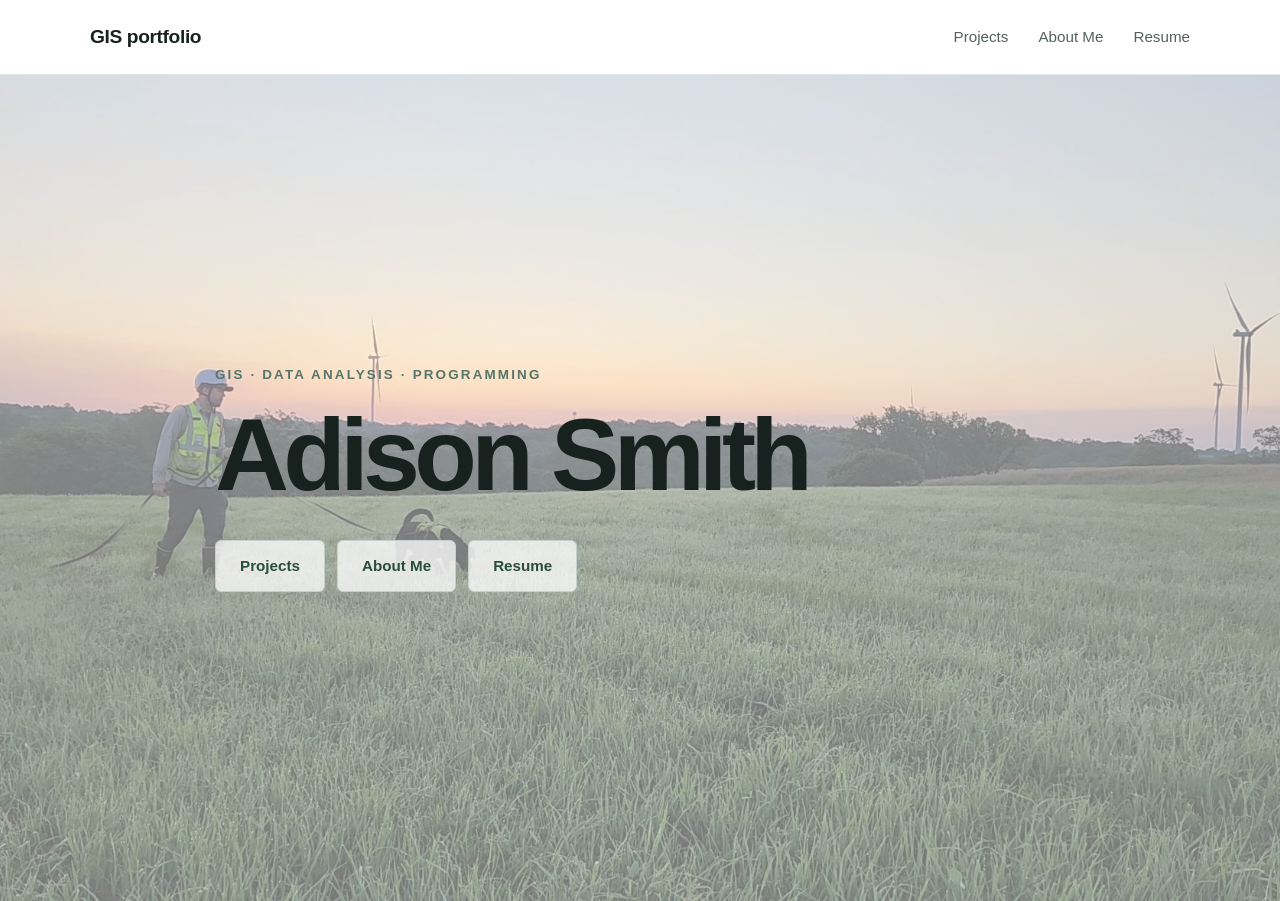
==== commit f7995612: "Create index.html" ====
--- a/index.html
+++ b/index.html
@@ -17,8 +17,14 @@
         <div class="container header-inner">
 
             <a href="index.html" class="logo">
-                Adison Smith
+                GIS portfolio
             </a>
+
+            <nav class="main-nav">
+                <a href="projects.html">Projects</a>
+                <a href="about.html">About Me</a>
+                <a href="resume.html">Resume</a>
+            </nav>
 
         </div>
 
@@ -32,23 +38,18 @@
             <div class="container landing-content">
 
                 <p class="eyebrow">
-                    GIS · SPATIAL ANALYSIS · PYTHON
+                    GIS · DATA ANALYSIS · PROGRAMMING
                 </p>
 
                 <h1>
-                    GIS &amp; Geospatial<br>
-                    Analysis
+                    Adison Smith
                 </h1>
-
-                <p class="landing-description">
-                    Adison Smith
-                </p>
 
                 <div class="landing-buttons">
 
                     <a
                         href="projects.html"
-                        class="button primary-button"
+                        class="button secondary-button"
                     >
                         Projects
                     </a>
@@ -57,7 +58,14 @@
                         href="about.html"
                         class="button secondary-button"
                     >
-                        About
+                        About Me
+                    </a>
+
+                    <a
+                        href="resume.html"
+                        class="button secondary-button"
+                    >
+                        Resume
                     </a>
 
                 </div>
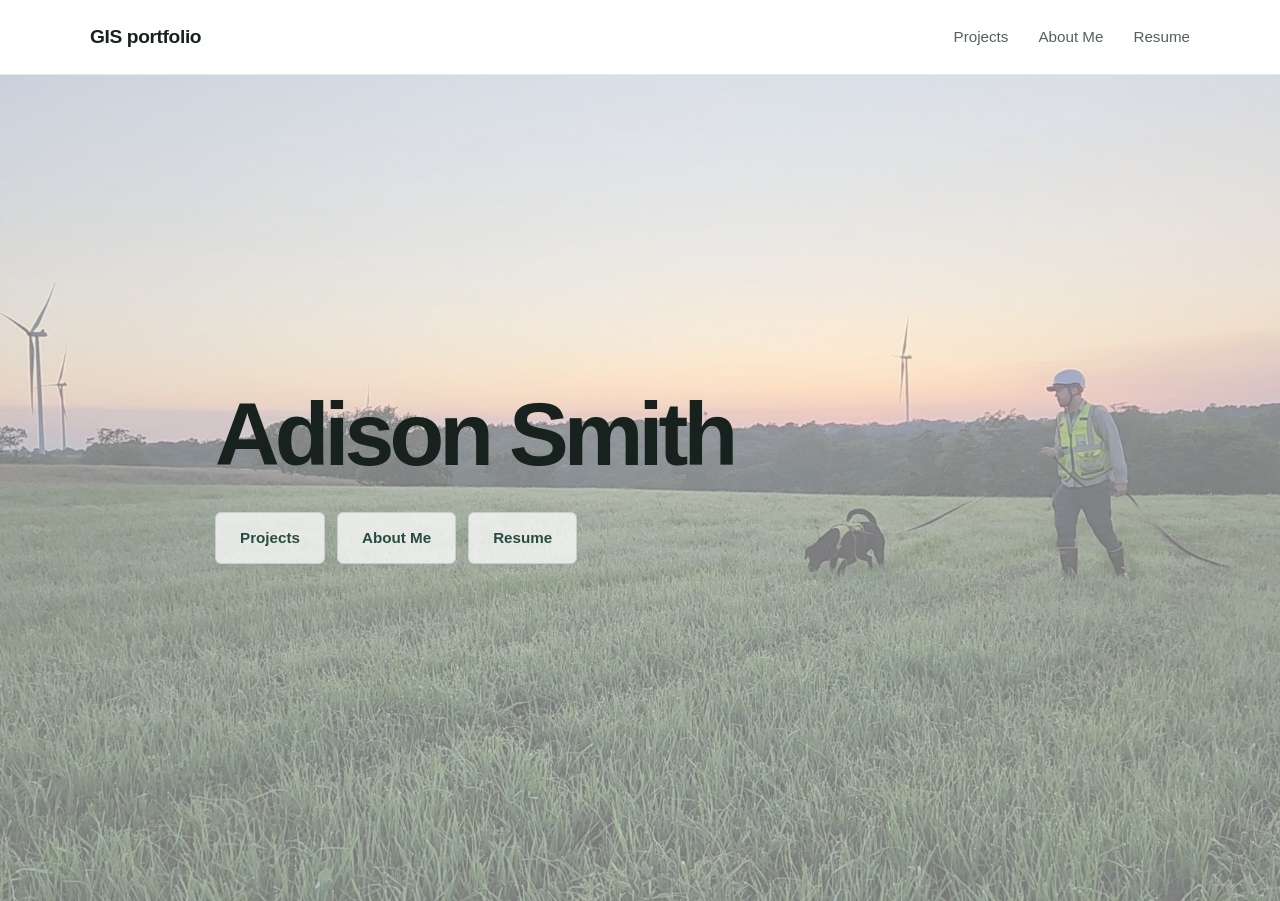
==== commit ec9909ab: "Update index.html" ====
--- a/index.html
+++ b/index.html
@@ -37,9 +37,6 @@
 
             <div class="container landing-content">
 
-                <p class="eyebrow">
-                    GIS · DATA ANALYSIS · PROGRAMMING
-                </p>
 
                 <h1>
                     Adison Smith
--- a/style.css
+++ b/style.css
@@ -1,6 +1,6 @@
-/* ----------------------------------
+/* ==================================
    RESET
----------------------------------- */
+================================== */
 
 * {
     box-sizing: border-box;
@@ -33,9 +33,9 @@
 }
 
 
-/* ----------------------------------
+/* ==================================
    GENERAL LAYOUT
----------------------------------- */
+================================== */
 
 .container {
     width: min(1100px, 90%);
@@ -43,13 +43,12 @@
 }
 
 
-/* ----------------------------------
+/* ==================================
    HEADER
----------------------------------- */
+================================== */
 
 .site-header {
     border-bottom: 1px solid #e3e9e6;
-
     background: rgba(255, 255, 255, 0.96);
 }
 
@@ -73,9 +72,9 @@
 }
 
 
-/* ----------------------------------
+/* ==================================
    NAVIGATION
----------------------------------- */
+================================== */
 
 .main-nav {
     display: flex;
@@ -121,9 +120,9 @@
 }
 
 
-/* ----------------------------------
+/* ==================================
    HOMEPAGE
----------------------------------- */
+================================== */
 
 .landing {
     min-height: calc(100vh - 74px);
@@ -140,17 +139,15 @@
             rgba(247, 249, 248, 0.48),
             rgba(247, 249, 248, 0.48)
         ),
-        url("photos/wind_farm.JPG");
+        url("photos/wind_farm.jpg");
 
     background-size: cover;
     background-position: center;
     background-repeat: no-repeat;
 }
 
-/* Remove original decorative background shapes */
-
-.landing::after,
-.landing::before {
+.landing::before,
+.landing::after {
     display: none;
 }
 
@@ -181,12 +178,7 @@
 
     max-width: 800px;
 
-    font-size:
-        clamp(
-            4.2rem,
-            8vw,
-            7rem
-        );
+    font-size: clamp(3.6rem, 7vw, 6rem);
 
     line-height: 0.94;
 
@@ -215,9 +207,9 @@
 }
 
 
-/* ----------------------------------
+/* ==================================
    BUTTONS
----------------------------------- */
+================================== */
 
 .button {
     display: inline-block;
@@ -267,9 +259,9 @@
 }
 
 
-/* ----------------------------------
+/* ==================================
    PROJECTS PAGE
----------------------------------- */
+================================== */
 
 .projects-page {
     padding: 90px 0 120px;
@@ -284,12 +276,7 @@
 .page-heading h1 {
     margin: 0 0 18px;
 
-    font-size:
-        clamp(
-            3.5rem,
-            7vw,
-            5rem
-        );
+    font-size: clamp(3.5rem, 7vw, 5rem);
 
     line-height: 1;
 
@@ -307,9 +294,9 @@
 }
 
 
-/* ----------------------------------
+/* ==================================
    PROJECT GRID
----------------------------------- */
+================================== */
 
 .project-grid {
     display: grid;
@@ -321,9 +308,9 @@
 }
 
 
-/* ----------------------------------
-   PROJECT CARD
----------------------------------- */
+/* ==================================
+   PROJECT CARDS
+================================== */
 
 .project-card {
     overflow: hidden;
@@ -346,11 +333,6 @@
         rgba(0, 0, 0, 0.08);
 }
 
-
-/* ----------------------------------
-   PROJECT IMAGE
----------------------------------- */
-
 .project-image-link {
     display: block;
 
@@ -399,10 +381,10 @@
     font-weight: 600;
 }
 
-
-/* ----------------------------------
-   PROJECT CONTENT
----------------------------------- */
+.wind-thumbnail {
+    object-fit: contain;
+    background: #ffffff;
+}
 
 .project-content {
     padding: 28px;
@@ -448,9 +430,157 @@
 }
 
 
-/* ----------------------------------
+/* ==================================
+   PROJECT DETAIL PAGE
+================================== */
+
+.project-detail {
+    padding: 75px 0 110px;
+}
+
+.project-header {
+    max-width: 850px;
+
+    margin-bottom: 55px;
+}
+
+.back-link {
+    display: inline-block;
+
+    margin-bottom: 45px;
+
+    color: #638174;
+
+    font-size: 0.9rem;
+    font-weight: 600;
+
+    text-decoration: none;
+}
+
+.back-link:hover {
+    color: #294c40;
+}
+
+.project-header h1 {
+    margin: 0;
+
+    font-size: clamp(3.5rem, 7vw, 5.5rem);
+
+    line-height: 0.98;
+
+    letter-spacing: -0.05em;
+
+    color: #17221e;
+}
+
+.project-intro {
+    max-width: 700px;
+
+    margin: 28px 0 0;
+
+    font-size: 1.3rem;
+
+    color: #5b665f;
+}
+
+
+/* ==================================
+   PROJECT METADATA
+================================== */
+
+.project-meta {
+    display: grid;
+
+    grid-template-columns: repeat(3, 1fr);
+
+    gap: 40px;
+
+    padding: 30px 0;
+
+    border-top: 1px solid #dce5e1;
+    border-bottom: 1px solid #dce5e1;
+}
+
+.project-meta p {
+    margin: 5px 0 0;
+
+    color: #35413c;
+}
+
+.meta-label {
+    font-size: 0.72rem;
+    font-weight: 700;
+
+    letter-spacing: 0.1em;
+    text-transform: uppercase;
+
+    color: #718079;
+}
+
+
+/* ==================================
+   GENERAL PROJECT SECTIONS
+================================== */
+
+.project-section {
+    padding: 80px 0;
+
+    border-bottom: 1px solid #e3e9e6;
+}
+
+.project-section h2 {
+    margin: 0 0 25px;
+
+    font-size: 2.2rem;
+
+    letter-spacing: -0.03em;
+
+    color: #17221e;
+}
+
+.project-text {
+    max-width: 750px;
+
+    font-size: 1.1rem;
+
+    color: #53615c;
+}
+
+.project-text p:first-child {
+    margin-top: 0;
+}
+
+
+/* ==================================
+   SECTION HEADING
+================================== */
+
+.section-heading {
+    display: grid;
+
+    grid-template-columns: 1fr 1fr;
+
+    gap: 60px;
+
+    align-items: end;
+
+    margin-bottom: 35px;
+}
+
+.section-heading h2 {
+    margin-bottom: 0;
+}
+
+.section-heading > p {
+    margin: 0;
+
+    color: #5b665f;
+}
+
+
+/* ==================================
    INTERACTIVE MAP
----------------------------------- */
+================================== */
 
 .map-container {
     width: 100%;
@@ -475,9 +605,721 @@
 }
 
 
-/* ----------------------------------
+/* ==================================
+   METHODS
+================================== */
+
+.methods-grid {
+    display: grid;
+
+    grid-template-columns: repeat(3, 1fr);
+
+    gap: 45px;
+}
+
+.method {
+    padding-top: 20px;
+
+    border-top: 2px solid #dce5e1;
+}
+
+.method-number {
+    display: block;
+
+    margin-bottom: 20px;
+
+    font-size: 0.8rem;
+    font-weight: 700;
+
+    color: #638174;
+}
+
+.method h3 {
+    margin: 0 0 10px;
+
+    font-size: 1.2rem;
+
+    color: #17221e;
+}
+
+.method p {
+    margin: 0;
+
+    color: #5b665f;
+}
+
+
+/* ==================================
+   SKILL TAGS
+================================== */
+
+.skill-list {
+    display: flex;
+    flex-wrap: wrap;
+
+    gap: 10px;
+}
+
+.skill-list span {
+    padding: 8px 14px;
+
+    border: 1px solid #cdd8d3;
+    border-radius: 100px;
+
+    background: #f7f9f8;
+
+    font-size: 0.9rem;
+
+    color: #405049;
+}
+
+
+/* ==================================
+   PROJECT BOTTOM NAVIGATION
+================================== */
+
+.project-bottom-nav {
+    padding-top: 60px;
+}
+
+.project-bottom-nav a {
+    color: #294c40;
+
+    font-weight: 700;
+
+    text-decoration: none;
+}
+
+.project-bottom-nav a:hover {
+    text-decoration: underline;
+}
+
+
+/* ==================================
+   WIND STUDY
+================================== */
+
+.wind-study-page .project-header {
+    margin-bottom: 20px;
+}
+
+.wind-study-page .project-section {
+    padding: 48px 0;
+}
+
+.wind-study-page .project-header + .project-section {
+    padding-top: 25px;
+}
+
+.wind-study-page .project-section h2 {
+    margin: 0 0 28px;
+}
+
+.wind-study-page .project-section > .eyebrow {
+    margin-bottom: 25px;
+}
+
+.wind-study-page .project-detail,
+.wind-study-page .project-detail .container,
+.wind-study-page .project-section,
+.wind-study-page figure,
+.wind-study-page img {
+    max-width: 100%;
+
+    box-sizing: border-box;
+}
+
+.wind-intro {
+    width: 100%;
+    max-width: 820px;
+
+    margin: 0;
+
+    font-size: 1.15rem;
+    line-height: 1.75;
+
+    color: #53615c;
+}
+
+.wind-intro p {
+    margin: 0 0 22px;
+}
+
+.wind-intro p:last-child {
+    margin-bottom: 0;
+}
+
+.featured-project-image {
+    width: 100%;
+    max-width: 900px;
+
+    margin: 25px auto 0;
+}
+
+.featured-project-image img {
+    display: block;
+
+    width: 100%;
+    height: auto;
+
+    margin: 0;
+
+    border-radius: 10px;
+}
+
+.featured-project-image figcaption {
+    margin: 10px 0 0;
+
+    text-align: center;
+
+    font-size: 0.9rem;
+    line-height: 1.45;
+
+    color: #6b746f;
+}
+
+.study-design-grid {
+    display: grid;
+
+    grid-template-columns:
+        repeat(3, minmax(0, 1fr));
+
+    gap: 30px;
+
+    width: 100%;
+
+    margin-top: 30px;
+}
+
+.study-design-item {
+    min-width: 0;
+
+    padding-top: 20px;
+
+    border-top: 2px solid #dce5e1;
+}
+
+.study-number {
+    display: block;
+
+    margin-bottom: 18px;
+
+    font-size: 0.8rem;
+    font-weight: 700;
+
+    color: #638174;
+}
+
+.study-design-item strong {
+    display: block;
+
+    margin-bottom: 10px;
+
+    font-size: 1.25rem;
+
+    color: #17221e;
+}
+
+.study-design-item p {
+    margin: 0;
+
+    color: #5b665f;
+}
+
+.field-method-grid {
+    display: grid;
+
+    grid-template-columns:
+        repeat(4, minmax(0, 1fr));
+
+    gap: 22px;
+
+    width: 100%;
+
+    margin-top: 30px;
+}
+
+.field-method-card {
+    min-width: 0;
+
+    margin: 0;
+}
+
+.field-method-card img {
+    display: block;
+
+    width: 100%;
+
+    aspect-ratio: 4 / 3;
+
+    object-fit: cover;
+
+    border-radius: 8px;
+}
+
+.field-method-card figcaption {
+    padding-top: 12px;
+}
+
+.field-method-card strong {
+    display: block;
+
+    margin-bottom: 5px;
+
+    font-size: 1rem;
+    line-height: 1.35;
+
+    color: #17221e;
+}
+
+.field-method-card span {
+    display: block;
+
+    font-size: 0.88rem;
+    line-height: 1.5;
+
+    color: #66716c;
+}
+
+.results-content {
+    width: 100%;
+
+    margin-top: 28px;
+}
+
+.results-content p {
+    width: 100%;
+
+    margin: 0 0 28px;
+
+    font-size: 1.1rem;
+    line-height: 1.75;
+
+    color: #53615c;
+}
+
+.results-image {
+    width: 100%;
+
+    margin: 0;
+}
+
+.results-image img {
+    display: block;
+
+    width: 100%;
+    height: auto;
+
+    margin: 0;
+
+    border: 1px solid #e2e8e5;
+    border-radius: 10px;
+}
+
+.wind-study-page .skill-list {
+    margin-top: 25px;
+}
+
+
+/* ==================================
+   TSUNAMI PROJECT
+================================== */
+
+.tsunami-infographic {
+    max-width: 850px;
+
+    margin: 45px auto 0;
+}
+
+.tsunami-infographic img {
+    display: block;
+
+    width: 100%;
+    height: auto;
+
+    border: 1px solid #e2e8e5;
+    border-radius: 8px;
+}
+
+.tsunami-infographic figcaption {
+    margin-top: 10px;
+
+    text-align: center;
+
+    font-size: 0.9rem;
+
+    color: #6b746f;
+}
+
+.tsunami-results-grid {
+    display: grid;
+
+    grid-template-columns:
+        repeat(2, minmax(0, 1fr));
+
+    gap: 32px;
+
+    margin-top: 45px;
+}
+
+.tsunami-result {
+    min-width: 0;
+
+    margin: 0;
+}
+
+.tsunami-result img {
+    display: block;
+
+    width: 100%;
+
+    aspect-ratio: 4 / 3;
+
+    object-fit: contain;
+
+    padding: 12px;
+
+    border: 1px solid #e2e8e5;
+    border-radius: 8px;
+
+    background: #ffffff;
+}
+
+.tsunami-result figcaption {
+    margin-top: 12px;
+
+    font-size: 0.9rem;
+    line-height: 1.5;
+
+    color: #65706a;
+}
+
+.tsunami-thumbnail {
+    object-fit: contain;
+
+    background: #f7f9f8;
+
+    padding: 18px;
+}
+
+
+/* ==================================
+   WEB MAPPING PROJECT
+================================== */
+
+.webmap-highlight {
+    display: grid;
+
+    grid-template-columns:
+        minmax(0, 0.8fr)
+        minmax(0, 1.2fr);
+
+    gap: 55px;
+
+    align-items: center;
+
+    padding: 55px 0;
+
+    border-top: 1px solid #e3e9e6;
+}
+
+.webmap-highlight:first-of-type {
+    margin-top: 35px;
+}
+
+.webmap-highlight-text {
+    min-width: 0;
+}
+
+.highlight-number {
+    display: block;
+
+    margin-bottom: 18px;
+
+    font-size: 0.8rem;
+    font-weight: 700;
+
+    color: #638174;
+}
+
+.webmap-highlight h3 {
+    margin: 0 0 16px;
+
+    font-size: 1.6rem;
+    line-height: 1.2;
+
+    letter-spacing: -0.025em;
+
+    color: #17221e;
+}
+
+.webmap-highlight p {
+    margin: 0 0 16px;
+
+    font-size: 1.05rem;
+    line-height: 1.7;
+
+    color: #53615c;
+}
+
+.inline-project-link {
+    color: #294c40;
+
+    font-weight: 650;
+}
+
+.inline-project-link:hover {
+    text-decoration-thickness: 2px;
+}
+
+.webmap-highlight-image {
+    margin: 0;
+}
+
+.webmap-highlight-image img {
+    display: block;
+
+    width: 100%;
+    height: auto;
+
+    border: 1px solid #e2e8e5;
+    border-radius: 9px;
+}
+
+.webmap-highlight-image figcaption {
+    margin-top: 10px;
+
+    font-size: 0.9rem;
+    line-height: 1.45;
+
+    color: #65706a;
+}
+
+.map-thumbnail {
+    aspect-ratio: 16 / 9;
+
+    object-fit: contain;
+    object-position: center;
+
+    background: #ffffff;
+
+    padding: 12px;
+}
+
+
+/* ==================================
+   ABOUT PAGE
+================================== */
+
+.about-page {
+    padding: 85px 0 110px;
+}
+
+.about-page-header {
+    width: 100vw;
+
+    margin-left: calc(50% - 50vw);
+
+    height: 280px;
+    margin-bottom: 70px;
+
+    display: flex;
+    flex-direction: column;
+    justify-content: center;
+
+    padding-left:
+        max(5vw, calc((100vw - 1100px) / 2));
+
+    padding-right:
+        max(5vw, calc((100vw - 1100px) / 2));
+
+    background-image:
+        linear-gradient(
+            rgba(255, 255, 255, 0.38),
+            rgba(255, 255, 255, 0.38)
+        ),
+        url("photos/trees.jpeg");
+
+    background-size: cover;
+    background-position: center;
+
+    border-top: 1px solid #e3e9e6;
+    border-bottom: 1px solid #e3e9e6;
+}
+
+.about-page-header .eyebrow {
+    margin: 0 0 14px;
+}
+
+.about-page-header h1 {
+    margin: 0;
+
+    font-size: clamp(3.8rem, 7vw, 5.5rem);
+
+    line-height: 1;
+
+    letter-spacing: -0.05em;
+
+    color: #17221e;
+}
+
+.about-story-section {
+    display: grid;
+
+    grid-template-columns: 0.7fr 1.5fr;
+
+    gap: 70px;
+
+    padding: 75px 0;
+
+    border-top: 1px solid #e3e9e6;
+}
+
+.about-section-heading h2 {
+    margin: 0;
+
+    font-size: 2rem;
+
+    line-height: 1.15;
+
+    letter-spacing: -0.03em;
+
+    color: #17221e;
+}
+
+.about-section-content {
+    min-width: 0;
+}
+
+.about-text {
+    max-width: 760px;
+
+    font-size: 1.08rem;
+    line-height: 1.75;
+
+    color: #53615c;
+}
+
+.about-text p:first-child {
+    margin-top: 0;
+}
+
+.about-text p:last-child {
+    margin-bottom: 0;
+}
+
+.about-photo-grid {
+    display: grid;
+
+    grid-template-columns:
+        repeat(3, minmax(0, 1fr));
+
+    gap: 24px;
+
+    margin-top: 38px;
+
+    align-items: start;
+}
+
+.about-photo {
+    min-width: 0;
+
+    margin: 0;
+}
+
+.about-photo img {
+    display: block;
+
+    width: 100%;
+
+    aspect-ratio: 3 / 4;
+
+    object-fit: cover;
+
+    border-radius: 8px;
+}
+
+.about-photo figcaption {
+    margin-top: 10px;
+
+    font-size: 0.9rem;
+    line-height: 1.4;
+
+    color: #65706a;
+}
+
+.outside-photo-grid {
+    grid-template-columns: 1fr 1.15fr 1fr;
+
+    align-items: center;
+}
+
+.outside-photo-grid .about-photo:nth-child(1) img,
+.outside-photo-grid .about-photo:nth-child(3) img {
+    aspect-ratio: 4 / 3;
+
+    object-fit: cover;
+}
+
+.outside-photo-grid .about-photo:nth-child(2) img {
+    aspect-ratio: 3 / 4;
+
+    object-fit: cover;
+}
+
+.about-ending {
+    margin-top: 38px;
+}
+
+.course-intro {
+    margin-top: 32px;
+    margin-bottom: 18px;
+}
+
+.course-grid {
+    display: grid;
+
+    grid-template-columns: repeat(3, 1fr);
+
+    gap: 14px;
+}
+
+.course-card {
+    padding: 20px;
+
+    border: 1px solid #dfe6e2;
+    border-radius: 8px;
+
+    background: #fafbf9;
+}
+
+.course-card span {
+    display: block;
+
+    margin-bottom: 18px;
+
+    font-size: 0.72rem;
+    font-weight: 700;
+
+    letter-spacing: 0.12em;
+
+    color: #6c887d;
+}
+
+.course-card h3 {
+    margin: 0;
+
+    font-size: 1rem;
+    line-height: 1.35;
+    font-weight: 650;
+
+    color: #17221e;
+}
+
+
+/* ==================================
    FOOTER
----------------------------------- */
+================================== */
 
 .site-footer {
     border-top: 1px solid #e3e9e6;
@@ -508,9 +1350,465 @@
 }
 
 
-/* ----------------------------------
+/* ==================================
+   RESUME PAGE
+================================== */
+
+.resume-page {
+    padding: 0 0 120px;
+}
+
+
+/* ==================================
+   RESUME BANNER
+================================== */
+
+.resume-banner {
+    position: relative;
+
+    width: 100vw;
+    height: 300px;
+
+    margin-left: calc(50% - 50vw);
+    margin-bottom: 45px;
+
+    overflow: hidden;
+
+    background-image:
+        linear-gradient(
+            rgba(15, 30, 24, 0.32),
+            rgba(15, 30, 24, 0.32)
+        ),
+        url("photos/finland.jpeg");
+
+    background-size: cover;
+    background-position: center;
+    background-repeat: no-repeat;
+
+    border-top: 1px solid #e3e9e6;
+    border-bottom: 1px solid #e3e9e6;
+}
+
+.resume-banner-content {
+    width: 100%;
+    height: 100%;
+
+    display: flex;
+    align-items: center;
+
+    padding-left:
+        max(5vw, calc((100vw - 1100px) / 2));
+
+    padding-right:
+        max(5vw, calc((100vw - 1100px) / 2));
+}
+
+.resume-banner h1 {
+    margin: 0;
+
+    font-size: clamp(3.8rem, 7vw, 5.5rem);
+
+    line-height: 1;
+
+    letter-spacing: -0.05em;
+
+    color: #ffffff;
+}
+
+.resume-intro {
+    width: min(1100px, 90%);
+    max-width: 700px;
+
+    margin: 0 auto 40px;
+
+    font-size: 1.15rem;
+    line-height: 1.7;
+
+    color: #53615c;
+}
+
+.resume-intro:empty {
+    display: none;
+}
+
+
+/* ==================================
+   RESUME CONTENT WIDTH
+================================== */
+
+.resume-education,
+.resume-experience,
+.resume-skills {
+    width: min(1100px, 90%);
+
+    margin-left: auto;
+    margin-right: auto;
+}
+
+
+/* ==================================
+   EDUCATION
+================================== */
+
+.resume-education {
+    display: grid;
+
+    grid-template-columns: 0.7fr 1.5fr;
+
+    gap: 70px;
+
+    padding: 50px 0;
+
+    border-top: 1px solid #e3e9e6;
+    border-bottom: 1px solid #e3e9e6;
+}
+
+.resume-label {
+    margin: 0 0 15px;
+
+    font-size: 0.78rem;
+    font-weight: 700;
+
+    letter-spacing: 0.14em;
+    text-transform: uppercase;
+
+    color: #638174;
+}
+
+.resume-education h2 {
+    margin: 0;
+
+    font-size: 2rem;
+    line-height: 1.15;
+
+    letter-spacing: -0.03em;
+
+    color: #17221e;
+}
+
+.resume-education-details {
+    min-width: 0;
+}
+
+.resume-education-details h3 {
+    margin: 0 0 8px;
+
+    font-size: 1.3rem;
+    line-height: 1.3;
+
+    color: #17221e;
+}
+
+.resume-education-details p {
+    margin: 5px 0;
+
+    color: #53615c;
+}
+
+.resume-coursework {
+    max-width: 650px;
+
+    margin-top: 18px !important;
+
+    font-size: 0.95rem;
+    line-height: 1.6;
+}
+
+
+/* ==================================
+   TIMELINE
+================================== */
+
+.resume-experience {
+    padding: 85px 0;
+}
+
+.timeline {
+    position: relative;
+
+    width: 100%;
+    max-width: 1000px;
+
+    margin: 0 auto;
+}
+
+.timeline::before {
+    content: "";
+
+    position: absolute;
+
+    top: 0;
+    bottom: 0;
+    left: 50%;
+
+    width: 2px;
+
+    transform: translateX(-50%);
+
+    background: #b9c8c2;
+}
+
+.timeline-item {
+    position: relative;
+
+    width: 50%;
+
+    padding-bottom: 70px;
+}
+
+.timeline-item:last-child {
+    padding-bottom: 0;
+}
+
+.timeline-left {
+    padding-right: 55px;
+
+    text-align: right;
+}
+
+.timeline-right {
+    margin-left: 50%;
+
+    padding-left: 55px;
+}
+
+.timeline-marker {
+    position: absolute;
+
+    top: 12px;
+
+    width: 16px;
+    height: 16px;
+
+    border: 3px solid #294c40;
+    border-radius: 50%;
+
+    background: #ffffff;
+
+    z-index: 2;
+}
+
+.timeline-left .timeline-marker {
+    right: -8px;
+}
+
+.timeline-right .timeline-marker {
+    left: -8px;
+}
+
+.timeline-content {
+    position: relative;
+
+    padding: 28px;
+
+    border: 1px solid #e0e7e3;
+    border-radius: 10px;
+
+    background: #ffffff;
+
+    box-shadow:
+        0 8px 24px rgba(25, 45, 37, 0.04);
+}
+
+.timeline-content::before {
+    content: "";
+
+    position: absolute;
+
+    top: 19px;
+
+    width: 38px;
+    height: 1px;
+
+    background: #b9c8c2;
+}
+
+.timeline-left .timeline-content::before {
+    right: 8px;
+
+    transform: translateX(100%);
+}
+
+.timeline-right .timeline-content::before {
+    left: 8px;
+
+    transform: translateX(-100%);
+}
+
+.timeline-date {
+    display: block;
+
+    margin-bottom: 12px;
+
+    font-size: 0.75rem;
+    font-weight: 700;
+
+    letter-spacing: 0.12em;
+    text-transform: uppercase;
+
+    color: #638174;
+}
+
+.timeline-content h2 {
+    margin: 0 0 5px;
+
+    font-size: 1.35rem;
+    line-height: 1.25;
+
+    color: #17221e;
+}
+
+.timeline-content h3 {
+    margin: 0 0 6px;
+
+    font-size: 1rem;
+
+    color: #405049;
+}
+
+.timeline-subtitle {
+    margin: 0 0 18px;
+
+    font-size: 0.9rem;
+
+    color: #6b746f;
+}
+
+.timeline-content ul {
+    margin: 18px 0 0;
+
+    padding-left: 20px;
+
+    text-align: left;
+}
+
+.timeline-content li {
+    margin-bottom: 9px;
+
+    font-size: 0.93rem;
+    line-height: 1.55;
+
+    color: #53615c;
+}
+
+
+/* ==================================
+   RESUME SKILLS
+================================== */
+
+.resume-skills {
+    padding-top: 60px;
+
+    border-top: 1px solid #e3e9e6;
+}
+
+.resume-skills h2 {
+    margin: 0 0 30px;
+
+    font-size: 2rem;
+
+    letter-spacing: -0.03em;
+
+    color: #17221e;
+}
+
+
+/* ==================================
+   TABLET
+================================== */
+
+@media (max-width: 900px) {
+
+    .about-story-section {
+        grid-template-columns: 1fr;
+
+        gap: 30px;
+    }
+
+    .field-method-grid {
+        grid-template-columns:
+            repeat(2, minmax(0, 1fr));
+    }
+}
+
+
+/* ==================================
+   RESUME TABLET / MOBILE
+================================== */
+
+@media (max-width: 800px) {
+
+    .resume-page {
+        padding-bottom: 90px;
+    }
+
+    .resume-banner {
+        height: 230px;
+
+        margin-bottom: 35px;
+    }
+
+    .resume-banner-content {
+        padding-left: 5%;
+        padding-right: 5%;
+    }
+
+    .resume-banner h1 {
+        font-size: clamp(3.2rem, 14vw, 4.5rem);
+    }
+
+    .resume-education {
+        grid-template-columns: 1fr;
+
+        gap: 25px;
+
+        padding: 40px 0;
+    }
+
+    .resume-experience {
+        padding: 65px 0;
+    }
+
+    .timeline::before {
+        left: 8px;
+
+        transform: none;
+    }
+
+    .timeline-item,
+    .timeline-left,
+    .timeline-right {
+        width: 100%;
+
+        margin-left: 0;
+
+        padding-left: 45px;
+        padding-right: 0;
+
+        text-align: left;
+    }
+
+    .timeline-marker,
+    .timeline-left .timeline-marker,
+    .timeline-right .timeline-marker {
+        left: 1px;
+        right: auto;
+    }
+
+    .timeline-content::before,
+    .timeline-left .timeline-content::before,
+    .timeline-right .timeline-content::before {
+        left: -37px;
+        right: auto;
+
+        transform: none;
+    }
+}
+
+
+/* ==================================
    MOBILE
----------------------------------- */
+================================== */
 
 @media (max-width: 700px) {
 
@@ -542,28 +1840,93 @@
     }
 
     .landing h1 {
-        font-size:
-            clamp(
-                3.5rem,
-                17vw,
-                5rem
-            );
+        font-size: clamp(3.5rem, 17vw, 5rem);
     }
 
     .landing-description {
         font-size: 1.1rem;
     }
 
+    .projects-page {
+        padding: 65px 0 90px;
+    }
+
     .project-grid {
         grid-template-columns: 1fr;
     }
 
-    .projects-page {
-        padding: 65px 0 90px;
+    .project-detail {
+        padding: 50px 0 80px;
+    }
+
+    .project-meta {
+        grid-template-columns: 1fr;
+
+        gap: 20px;
+    }
+
+    .project-section {
+        padding: 55px 0;
+    }
+
+    .section-heading {
+        grid-template-columns: 1fr;
+
+        gap: 15px;
+    }
+
+    .methods-grid {
+        grid-template-columns: 1fr;
+
+        gap: 35px;
     }
 
     .map-container iframe {
         height: 450px;
+    }
+
+    .wind-study-page .project-section {
+        padding: 38px 0;
+    }
+
+    .study-design-grid,
+    .field-method-grid {
+        grid-template-columns: 1fr;
+
+        gap: 30px;
+    }
+
+    .tsunami-results-grid {
+        grid-template-columns: 1fr;
+
+        gap: 35px;
+    }
+
+    .about-page {
+        padding: 55px 0 80px;
+    }
+
+    .about-page-header {
+        margin-bottom: 45px;
+    }
+
+    .about-story-section {
+        padding: 50px 0;
+    }
+
+    .about-photo-grid,
+    .outside-photo-grid {
+        grid-template-columns: 1fr;
+
+        gap: 30px;
+    }
+
+    .outside-photo-grid .about-photo:nth-child(2) img {
+        aspect-ratio: 3 / 4;
+    }
+
+    .course-grid {
+        grid-template-columns: 1fr;
     }
 
     .footer-inner {
@@ -575,380 +1938,19 @@
 }
 
 
-/* ==================================
-   PROJECT DETAIL PAGE
-================================== */
-
-.project-detail {
-    padding: 75px 0 110px;
-}
-
-
-/* Project heading */
-
-.project-header {
-    max-width: 850px;
-
-    margin-bottom: 55px;
-}
-
-.back-link {
-    display: inline-block;
-
-    margin-bottom: 45px;
-
-    color: #638174;
-
-    font-size: 0.9rem;
-    font-weight: 600;
-
-    text-decoration: none;
-}
-
-.back-link:hover {
-    color: #294c40;
-}
-
-.project-header h1 {
-    margin: 0;
-
-    font-size: clamp(3.5rem, 7vw, 5.5rem);
-
-    line-height: 0.98;
-
-    letter-spacing: -0.05em;
-
-    color: #17221e;
-}
-
-.project-intro {
-    max-width: 700px;
-
-    margin: 28px 0 0;
-
-    font-size: 1.3rem;
-
-    color: #5b665f;
-}
-
-
-/* Project metadata */
-
-.project-meta {
-    display: grid;
-
-    grid-template-columns: repeat(3, 1fr);
-
-    gap: 40px;
-
-    padding: 30px 0;
-
-    border-top: 1px solid #dce5e1;
-    border-bottom: 1px solid #dce5e1;
-}
-
-.project-meta p {
-    margin: 5px 0 0;
-
-    color: #35413c;
-}
-
-.meta-label {
-    font-size: 0.72rem;
-
-    font-weight: 700;
-
-    letter-spacing: 0.1em;
-
-    text-transform: uppercase;
-
-    color: #718079;
-}
-
-
-/* General project sections */
-
-.project-section {
-    padding: 80px 0;
-
-    border-bottom: 1px solid #e3e9e6;
-}
-
-.project-section h2 {
-    margin: 0 0 25px;
-
-    font-size: 2.2rem;
-
-    letter-spacing: -0.03em;
-
-    color: #17221e;
-}
-
-.project-text {
-    max-width: 750px;
-
-    font-size: 1.1rem;
-
-    color: #53615c;
-}
-
-.project-text p:first-child {
-    margin-top: 0;
-}
-
-
-/* Map heading */
-
-.section-heading {
-    display: grid;
-
-    grid-template-columns: 1fr 1fr;
-
-    gap: 60px;
-
-    align-items: end;
-
-    margin-bottom: 35px;
-}
-
-.section-heading h2 {
-    margin-bottom: 0;
-}
-
-.section-heading > p {
-    margin: 0;
-
-    color: #5b665f;
-}
-
-
-/* Interactive map */
-
-.map-container {
-    width: 100%;
-
-    overflow: hidden;
-
-    border: 1px solid #dce5e1;
-
-    border-radius: 10px;
-
-    background: #e8efec;
-}
-
-.map-container iframe {
-    display: block;
-
-    width: 100%;
-    height: 650px;
-
-    border: none;
-}
-
-
-/* Methods */
-
-.methods-grid {
-    display: grid;
-
-    grid-template-columns: repeat(3, 1fr);
-
-    gap: 45px;
-}
-
-.method {
-    padding-top: 20px;
-
-    border-top: 2px solid #dce5e1;
-}
-
-.method-number {
-    display: block;
-
-    margin-bottom: 20px;
-
-    font-size: 0.8rem;
-
-    font-weight: 700;
-
-    color: #638174;
-}
-
-.method h3 {
-    margin: 0 0 10px;
-
-    font-size: 1.2rem;
-
-    color: #17221e;
-}
-
-.method p {
-    margin: 0;
-
-    color: #5b665f;
-}
-
-
-/* Skill tags */
-
-.skill-list {
-    display: flex;
-
-    flex-wrap: wrap;
-
-    gap: 10px;
-}
-
-.skill-list span {
-    padding: 8px 14px;
-
-    border: 1px solid #cdd8d3;
-
-    border-radius: 100px;
-
-    background: #f7f9f8;
-
-    font-size: 0.9rem;
-
-    color: #405049;
-}
-
-
-/* Bottom navigation */
-
-.project-bottom-nav {
-    padding-top: 60px;
-}
-
-.project-bottom-nav a {
-    color: #294c40;
-
-    font-weight: 700;
-
-    text-decoration: none;
-}
-
-.project-bottom-nav a:hover {
-    text-decoration: underline;
-}
-
-
-/* Mobile */
-
-@media (max-width: 700px) {
-
-    .project-detail {
-        padding: 50px 0 80px;
-    }
-
-    .project-meta {
-        grid-template-columns: 1fr;
-
-        gap: 20px;
-    }
-
-    .project-section {
-        padding: 55px 0;
-    }
-
-    .section-heading {
-        grid-template-columns: 1fr;
-
-        gap: 15px;
-    }
-
-    .methods-grid {
-        grid-template-columns: 1fr;
-
-        gap: 35px;
-    }
-
-    .map-container iframe {
-        height: 450px;
-    }
-}
-/* FINAL HOMEPAGE OVERRIDE */
-
-.landing {
-    min-height: calc(100vh - 74px) !important;
-
-    display: flex !important;
-    align-items: center !important;
-
-    position: relative !important;
-    overflow: hidden !important;
-
-    background:
-        linear-gradient(
-            rgba(247, 249, 248, 0.48),
-            rgba(247, 249, 248, 0.48)
-        ),
-        url("photos/wind_farm.JPG") center / cover no-repeat !important;
-}
-
-.landing::before,
-.landing::after {
-    display: none !important;
-}
-
-.landing-content {
-    position: relative;
-    z-index: 2;
-
-    max-width: 850px;
-}
-
-.landing-buttons {
-    display: flex;
-    flex-wrap: wrap;
-
-    gap: 12px;
-
-    margin-top: 36px;
-}
-
-.landing-buttons .button {
-    display: inline-block;
-
-    padding: 13px 24px;
-
-    border-radius: 6px;
-
-    font-size: 0.95rem;
-    font-weight: 600;
-
-    text-decoration: none;
-}
-
-.landing-buttons .primary-button {
-    background: #294c40;
-    color: white;
-
-    border: 1px solid #294c40;
-}
-
-.landing-buttons .secondary-button {
-    background: rgba(255, 255, 255, 0.75);
-    color: #294c40;
-
-    border: 1px solid #c4d0cb;
-}
-
-@media (max-width: 700px) {
-
-    .landing {
-        min-height: calc(100vh - 74px) !important;
-        align-items: center !important;
-
-        padding-top: 0 !important;
-        padding-bottom: 0 !important;
-
-        background:
-            linear-gradient(
-                rgba(247, 249, 248, 0.48),
-                rgba(247, 249, 248, 0.48)
-            ),
-            url("photos/wind_farm.JPG") center / cover no-repeat !important;
-    }
-
-}
+@media (max-width: 500px) {
+
+    .resume-banner {
+        height: 200px;
+    }
+
+    .timeline-content {
+        padding: 22px;
+    }
+
+    .resume-education,
+    .resume-experience,
+    .resume-skills {
+        width: 90%;
+    }
+}
